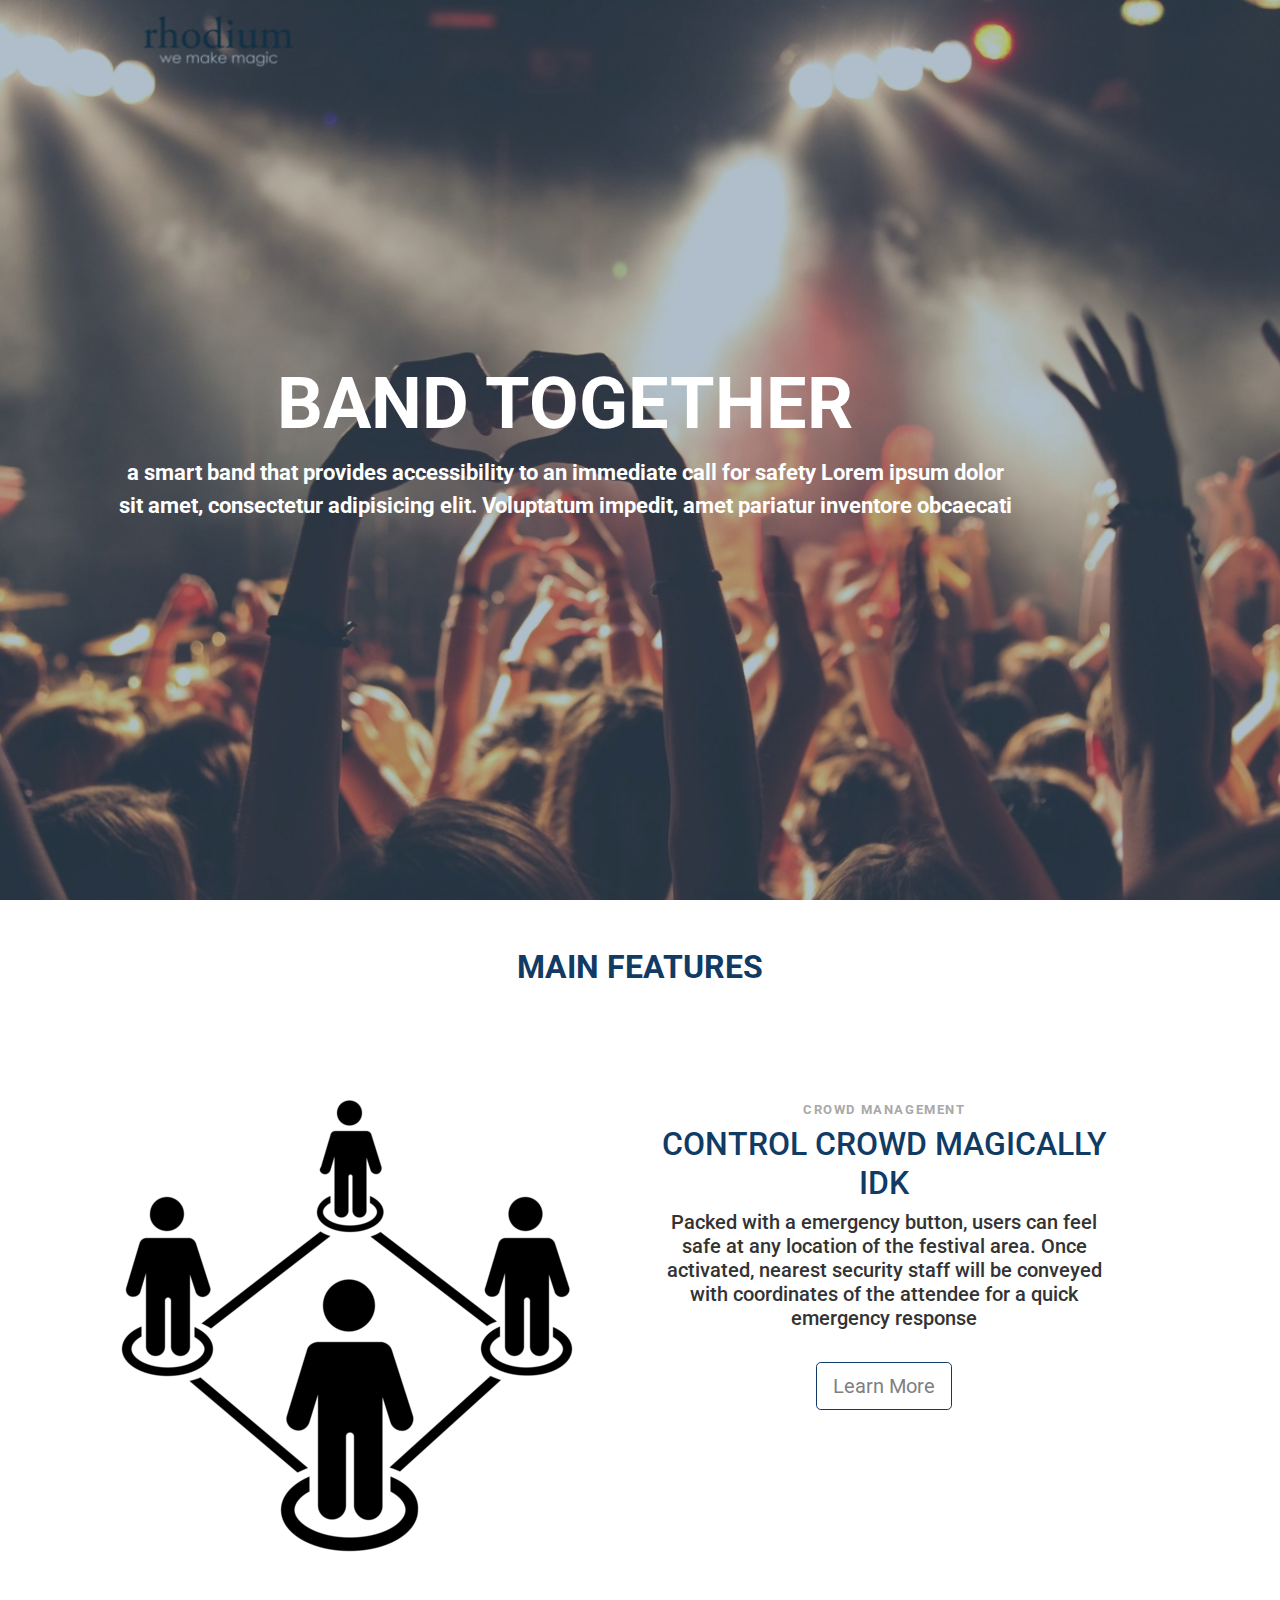
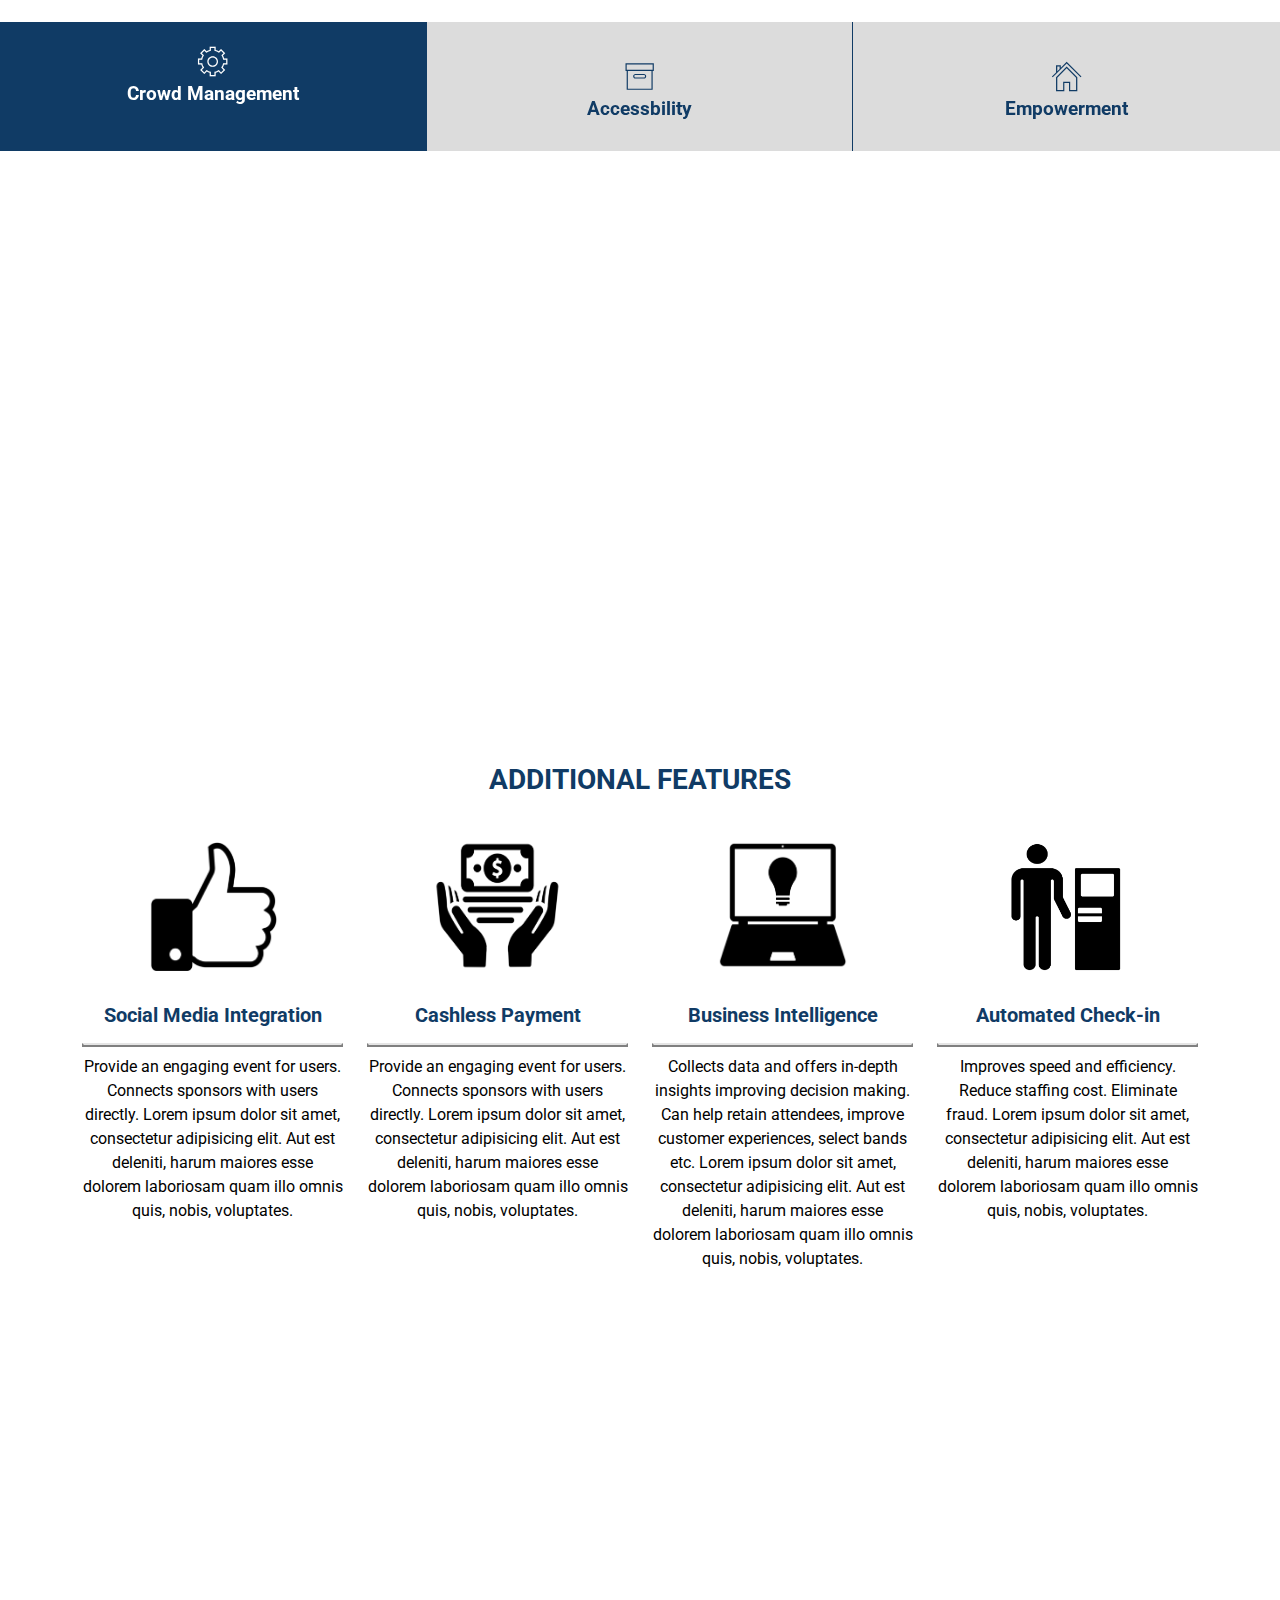
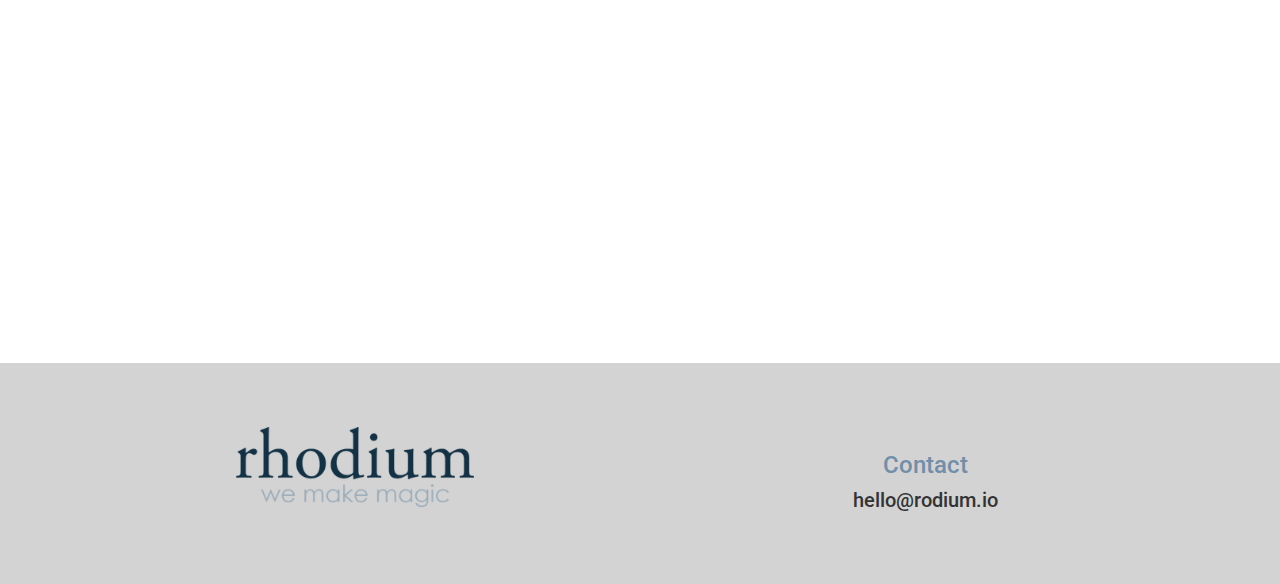
==== index.html @ 89f61827 "changed fonts" ====
<!DOCTYPE html>
<html>
<head>
	<title>Mate Band</title>
	<meta charset="utf">
    <meta name="viewport" content="width=device-width, initial-scale=1">  <!-- width of screen and initial scale is just regular zoom-->
    <link rel="stylesheet" href="https://maxcdn.bootstrapcdn.com/bootstrap/4.0.0-alpha/css/bootstrap.min.css">
     <script   src="https://code.jquery.com/jquery-2.2.4.js"   integrity="sha256-iT6Q9iMJYuQiMWNd9lDyBUStIq/8PuOW33aOqmvFpqI="   crossorigin="anonymous"></script>
        <script src="https://ajax.googleapis.com/ajax/libs/jquery/2.1.1/jquery.min.js"></script> <!-- for JQuery -->
    <script src="js/wow.min.js"></script>
    <script src="js/scroll.js"></script>
    <script src="js/skrollr.min.js"></script>
    <script src="js/modernizr.custom.js"></script>
    <script src="js/parallax.min.js"></script>
    

    <script>
        new WOW().init();
        new parallax().init():
    </script>
    <script>
        var s = skrollr.init();
    </script>

		
    <!-- custom css -->
    <link rel="stylesheet" href="css/animate.css">
    <link rel="stylesheet" href="css/styles.css">

    <link rel="stylesheet" type="text/css" href="css/tabs.css" />
    <link rel="stylesheet" type="text/css" href="css/tabstyles.css" />

</head>
<body>
    <nav class="navbar transparent navbar-light bg-faded">
        <!--<button class="navbar-toggler hidden-sm-up pull-right" type="button" data-toggle="collapse" data-target="#mateBar">
            &#9776;
        </button> -->
        <a class="navbar-brand" href="#"><img src="img/rhodium.png" alt="Mate Band" height="50"></a>
        <!--<div class="collapse navbar-collapse navbar-toggleable-xs" id="mateBar">
            <ul class="nav navbar-nav pull-right">
            <li class="nav-item active">
                <a class="nav-link" href="#">Home <span class="sr-only">(current)</span></a>
            </li>
            <li class="nav-item active">
                <a class="nav-link" href="#">Features</a>
            </li>
            <li class="nav-item active">
                <a class="nav-link" href="#">Pricing</a>
            </li>
            <li class="nav-item active">
                <a class="nav-link" href="#">About</a>
            </li>
            </ul>
        </div>-->
    </nav>




    <div id="stage" >
        <div class="container">
        <div id="stage-caption" class=" col-sm-12 wow social fadeInDown animated"  data-wow-delay="5s" >
            <h1 class="col-sm-12 display-3" style="color:white; ;">Band Together</h1>
            <p class="dis col-sm-12" style="font-weight: bold; color:white; ">a smart band that provides accessibility to an immediate call for safety Lorem ipsum dolor sit amet, consectetur adipisicing elit. Voluptatum impedit, amet pariatur inventore obcaecati</p>
        </div>
        </div>
    </div>
    <div id="over">


        <section id="feature-one" class="change feature-light">
            <div class="container">
                <br>
                <br>
                <h2 style="color:#103b65; font-weight:bold;"><center>MAIN FEATURES</center></h2>
                <div class="col-md-6 col-md-offset-3">
				    <!--<p> <center> Lorem ipsum dolor sit amet, consectetur adipisicing elit. Perferendis itaque voluptatibus porro saepe reprehenderit voluptates hic deserunt vitae tenetur enim facilis, quia! Natus at numquam, ullam ratione dolor et voluptatum!</center></p>-->
			    </div>
            </div>
                <div class="tabs tabs-style-fillup">

                    <div class="content-wrap">
						<section id="section-fillup-1">
                            <div class="feature-content">
                            <div class="col-md-6 hidden-sm-down social  slideInLeft animated" data-wow-duration="2s">
                                <img src="img/crowd.png" alt="lol"> 
                            </div>
                            <div class="col-md-5 col-md-offset-1 social animated fadeIn">
                                <h6>CROWD MANAGEMENT</h6>
                                <h2>CONTROL CROWD MAGICALLY IDK</h2>
                                <h5>Packed with a emergency button, users can  feel safe at any location of the festival area. Once activated, nearest security staff will be conveyed with coordinates of the attendee for a quick emergency response<h5>
                                    <br>
                                <a href="" role="button" class="btn my-button btn-secondary-outline btn-lg">Learn More</a>
                            </div>
                             </div>
                        </section>
						<section id="section-fillup-2">
                            <div class="feature-content">
                            <div class="col-md-6 feature-caption social fadeIn animated">
                                <h6>ACCESSBILITY</h6>
                                <h2 style="color:#103b65;">NEVER LOOSE A FRIEND</h2>
                                <h5>Easily locate security personnels and friends through the mobile application's interactive map  that is made compatible with the device Lorem wow nice ipsum Lorem ipsum dolor sit amet, consectetur adipisicing elit..</h5>
                                <br>
                                <a href="" role="button" class="btn my-button btn-secondary-outline btn-lg">Learn More</a>
                            </div>
                            <div class="col-md-6 text-sm-center hidden-sm-down social slideInRight animated" data-wow-duration="2s">
                                <img src="img/locator.png" alt="">
                            </div>
                            </div>
                        </section>
						<section id="section-fillup-3">
                            <div class="feature-content">
                            <div class="col-md-6 hidden-sm-down social slideInLeft animated" data-wow-duration="2s">
                                <img src="img/empower.png" alt="lol"> 
                            </div>
                            <div class="col-md-5 col-md-offset-1 social fadeIn animated">
                                <h6>EMPOWERMENT</h6>
                                <h2>SAFE AT ANY MINUTE IDK</h2>
                                <h5>Packed with a emergency button, users can  feel safe at any location of the festival area. Once activated, nearest security staff will be conveyed with coordinates of the attendee for a quick emergency response<h5>
                                    <br>
                                <a href="" role="button" class="btn my-button btn-secondary-outline btn-lg">Learn More</a>
                            </div>
                             </div>
                        </section>
					</div><!-- /content -->
					<!-- WHERE TO PUT TABS -->
                    <nav>
						<ul>
							<li><a href="#section-fillup-1" STYLE="text-decoration: none" class="icon icon-config"><span>Crowd Management</span></a></li>
							<li><a href="#section-fillup-2" STYLE="text-decoration: none" class="icon icon-box"><span>Accessbility</span></a></li>
							<li><a href="#section-fillup-3" STYLE="text-decoration: none" class="icon icon-home"><span>Empowerment</span></a></li>
						<!--	<li><a href="#section-fillup-4" class="icon icon-coffee"><span>Work</span></a></li>
							<li><a href="#section-fillup-5" class="icon icon-config"><span>Settings</span></a></li>-->
						</ul>
					</nav>
				</div><!-- /tabs -->
        </section>
       

       <div class="parallax-container" iosFix="true"; androidFix="true"; data-parallax="scroll" data-bleed="10" data-image-src="img/para.jpg" data-natural-width="1400" data-natural-height="900"></div>


        <div class="album text-muted">
        <div class="container">
            <h3 style="color:#103b65; font-weight:bold;"><center>ADDITIONAL FEATURES</center> </h3>
            <br>
            <div class="row">
                <div class="card col-md-3 ">
                    <div class="hidden-sm-down"><center><img src="img/socialmedia.png" alt="Card image cap"></center></div>
                    <center><h5 style="color:#103b65; font-weight:bold;">Social Media Integration</h5></center>
                    <hr class="hidden-md-up">
                    <p class="card-text"> Provide an engaging event for users. Connects sponsors with users directly. Lorem ipsum dolor sit amet, consectetur adipisicing elit. Aut est deleniti, harum maiores esse dolorem laboriosam quam illo omnis quis, nobis, voluptates. </p>
                </div>
                <div class="card col-md-3 ">
                    <div class="hidden-sm-down"><center><img src="img/cash.png" alt="Card image cap"></center></div>
                    <center><h5 style="color:#103b65; font-weight:bold;">Cashless Payment</h5></center>
                    <hr class="hidden-md-up">
                    <p class="card-text"> Provide an engaging event for users. Connects sponsors with users directly. Lorem ipsum dolor sit amet, consectetur adipisicing elit. Aut est deleniti, harum maiores esse dolorem laboriosam quam illo omnis quis, nobis, voluptates. </p>
                </div>
                <div class="card col-md-3 ">
                    <div class="hidden-sm-down"><center><img src="img/smart.png" alt="Card image cap"></center></div>
                    <center><h5 style="color:#103b65; font-weight:bold;">Business Intelligence</h5></center>
                    <hr class="hidden-md-up">
                    <p class="card-text"> Collects data and offers in-depth insights improving decision making. Can help retain attendees, improve customer experiences, select bands etc. Lorem ipsum dolor sit amet, consectetur adipisicing elit. Aut est deleniti, harum maiores esse dolorem laboriosam quam illo omnis quis, nobis, voluptates. </p>
                </div>
                <div class="card col-md-3 ">
                    <div class="hidden-sm-down"><center><img src="img/entry.png" alt="Card image cap"></center></div>
                    <center><h5 style="color:#103b65; font-weight:bold;">Automated Check-in</h5></center>
                    <hr class="hidden-md-up">
                    <p class="card-text"> Improves speed and efficiency. Reduce staffing cost. Eliminate fraud. Lorem ipsum dolor sit amet, consectetur adipisicing elit. Aut est deleniti, harum maiores esse dolorem laboriosam quam illo omnis quis, nobis, voluptates. </p>
                </div>
            </div>
        </div>
        </div>
<div class="parallax-section" iosFix=true; androidFix=true; data-parallax="scroll" data-position="top" data-image-src="img/girls.jpg" data-natural-width="1400" data-natural-height="900"></div>
    

    <footer id="main-footer">
        <div class="container">
            <div class="row">
                <div class="col-sm-6">
                    <center><img src="img/rhodium.png" height="80" alt=""></center>
                </div>
                <div class="col-sm-6">
                    <br>
                    <center><h4>Contact</h4>
                    <h5>hello@rodium.io</h5></center>
                </div>
            </div>
        </div>
    </footer>

 </div>
    <script src="js/cbpFWTabs.js"></script>
		<script>
			(function() {

				[].slice.call( document.querySelectorAll( '.tabs' ) ).forEach( function( el ) {
					new CBPFWTabs( el );
				});

			})();
	</script>



    <script src='bootstrap4/bower_components/bootstrap/dist/js/bootstrap.min.js'></script>
</body>
</html>
---- css/styles.css ----
@import url(https://fonts.googleapis.com/css?family=Roboto:300|Work+Sans);

html,
body{
    height: 100%;
    font-family:'Roboto', sans-serif;

}

body{
    -webkit-font-smoothing: antialiased;
    text-rendering: optimizeLegibility;
    color: #6c6f73;
}



h1,h2,h3,h4,h5{
    color: #333;
}

h6{
    text-transform: uppercase;
    font-weight: bold;
    font-size: 0.8rem;
    letter-spacing: 0.1rem;
}

.navbar{
    background:transparent;
    border: none !important;
    padding-top: 0.7rem;
    padding-left: 9rem;
    padding-right:9rem;
    padding-bottom: 0.3rem;
    position: fixed;
    width: 100%;
    z-index: 8;
}

@media screen and (max-width: 480px) {
   .navbar{
    padding-top: 0.2rem;
    padding-left: 9rem;
    padding-right:9rem;
    padding-bottom: 0.1rem;
       position: inherit;
   }
}


.navbar ul li {
	display: inline-block;
	text-align: center;

	margin-left: 10px;
	margin-right: 10px;
    font-size: 120%;
}


.navbar-collapse h4 {
  color: #818a91;
}

.navbar-collapse .text-muted {
  color: #818a91;
}

@media screen and (max-device-width:1080px), screen and (max-width:1080px) {
	.navbar  {
		padding-left: 2.5rem;
        padding-right: 2.5rem;
	}
}


.navbar-nav>li>a:hover{
    color:#1a1a1a;
} 
.collapse.in{
    
    background-color:#f0f0f0 !important;
}
.navbar-inverse .navbar-nav>.active>a, .navbar-inverse .navbar-nav>.active>a:hover, .navbar-inverse .navbar-nav>.active>a:focus
.spacer{
   background-color:#140f0f;   
}

img{
    max-width: 100%;
}

.blockquote {
    font-size: 1.6rem;
    color: #140f0f;
    border: none;
    padding: 0;
}

.blockquote-footer{
    margin: 1rem 0 0;
}

#stage{
    background: url('../img/backb.jpg') bottom no-repeat;
    background-size: cover;
    height: 100%;
    width: 100%;
    display: flex;
    position: relative;
    align-items: center;
    z-index: -2;
}

@media screen and (max-width: 480px) {
    #stage-caption h1{font-size: 30px; font-weight: 900;}
    #stage-caption p{font-size: 20px;}
}


#stage-caption{
    font-size: 1.4rem;
    font-weight: 200;
    max-width: 60rem;
    text-align: center;
}

#stage-caption h1{
    color: #140f0f;
    font-weight: bold;
    text-transform: uppercase;
}


#over{
    width: 100%;
    position: relative;
    height: 1100px;
    z-index: 1;
    
}

.feature-content{
    padding-bottom: 8rem;
    padding-top: 2rem;
    overflow: hidden;
    min-height: 600px;
    max-height:600px;
}

@media screen and (max-width: 760px) {
    .feature-content{min-height: 420px; max-height: 420px}
}


.my-button { color: grey; border-color: #103b65; background-color: white;}
.my-button:hover {color: white; border-color: white; background-color: #103b65; }



.feature-content h2{
    color:#103b65;
}

#feature-one{
    background-color: white;
    color: darkgrey;
}




@media screen and (min-width:991px){
    .feature-content{
        display: flex;
        align-items: center;
    }
}


.parallax-container {
  height: 500px;
  width: 100%;
  z-index: -5;
  background-color: transparent;
}

.parallax-section {
  height: 600px;
  width: 100%;
}

@media screen and (max-width: 480px) {
    .parallax-container{height: 300px}
    .parallax-section{height: 300px}
}



.album {

  padding-top: 7rem;
  padding-bottom: 3rem;
  background-color: WHITE;
}

.card {
  /*float: left;*/
  /*width: 25%;*/
  padding: .75rem;
  margin-bottom: 2rem;
  border: 0;
}

.card > .hidden-sm-down > center > img {
  padding-bottom: 2rem;
  max-width: 50%;
  
}
.card >center> h5{
    font-weight: bold;
}

.card-text {
  color: black;
  text-align: center;
}

#feature-five img{
    margin-top: 2rem;
}

#main-footer{
    background: lightgrey;
    color: white;
    padding: 4rem 0;
    font-size: 1rem;
}

#main-footer h4{
    color: #718FA9;

}
#main-footer a{
    color: #6c5f73;
}

hr { 
    display: block;
    margin-top: 0.5em;
    margin-bottom: 0.5em;
    margin-left: 10rem;
    margin-right: 10rem;
    border-style: solid;
    border-width: 2px;
}
---- css/tabs.css ----
/* Default tab style */

@font-face {
	font-weight: normal;
	font-style: normal;
	font-family: 'stroke7pixeden';
	src:url('../fonts/stroke7pixeden/stroke7pixeden.eot?u58ytb');
	src:url('../fonts/stroke7pixeden/stroke7pixeden.eot?#iefixu58ytb') format('embedded-opentype'),
		url('../fonts/stroke7pixeden/stroke7pixeden.woff?u58ytb') format('woff'),
		url('../fonts/stroke7pixeden/stroke7pixeden.ttf?u58ytb') format('truetype'),
		url('../fonts/stroke7pixeden/stroke7pixeden.svg?u58ytb#stroke7pixeden') format('svg');
}

.tabs {
	position: relative;
	overflow: hidden;
	margin: 0 auto;
	width: 100%;
	font-weight: 300;
	font-size: 1.7rem;
}

/* Nav */
.tabs nav {
	text-align: center;
}

.tabs nav ul {
	position: relative;
	display: -ms-flexbox;
	display: -webkit-flex;
	display: -moz-flex;
	display: -ms-flex;
	display: flex;
	margin: 0 auto;
	padding: 0;
	max-width: 3000px;
	list-style: none;
	-ms-box-orient: horizontal;
	-ms-box-pack: center;
	-webkit-flex-flow: row wrap;
	-moz-flex-flow: row wrap;
	-ms-flex-flow: row wrap;
	flex-flow: row wrap;
	-webkit-justify-content: center;
	-moz-justify-content: center;
	-ms-justify-content: center;
	justify-content: center;
}

.tabs nav ul li {
	position: relative;
	z-index: 1;
	display: block;
	margin: 0;
	text-align: center;
	-webkit-flex: 1;
	-moz-flex: 1;
	-ms-flex: 1;
	flex: 1;
}

.tabs nav a {
	position: relative;
	display: block;
	overflow: hidden;
	text-overflow: ellipsis;
	white-space: nowrap;
	line-height: 2.5;
}

.tabs nav a span {
	vertical-align: middle;
	font-size: 0.75em;
}

.tabs nav li.tab-current a {
	color: #74777b;
}

.tabs nav a:focus {
	outline: none;
}

/* Icons */
.icon::before {
	z-index: 10;
	display: inline-block;
	margin: 0 0.4em 0 0;
	vertical-align: middle;
	text-transform: none;
	font-weight: normal;
	font-variant: normal;
	font-size: 1.3em;
	font-family: 'stroke7pixeden';
	line-height: 1;
	speak: none;
	-webkit-backface-visibility: hidden;
	-webkit-font-smoothing: antialiased;
	-moz-osx-font-smoothing: grayscale;
}
.icon-upload::before {
	content: "\e68a";
}
.icon-tools::before {
	content: "\e60a";
}
.icon-plane::before {
	content: "\e625";
}
.icon-joy::before {
	content: "\e6a4";
}
.icon-plug::before {
	content: "\e69a";
}
.icon-home::before {
	content: "\e648";
}
.icon-gift::before {
	content: "\e652";
}
.icon-display::before {
	content: "\e65e";
}
.icon-date::before {
	content: "\e660";
}
.icon-config::before {
	content: "\e666";
}
.icon-coffee::before {
	content: "\e669";
}
.icon-camera::before {
	content: "\e66f";
}
.icon-box::before {
	content: "\e674";
}


/* Content */
.content-wrap {
	position: relative;
}

.content-wrap section img{
	margin-bottom: -8rem;
	margin-left: auto;
	margin-right: auto;
}

.content-wrap section {
	display: none;
	margin: 0 auto;
	padding: .5em;
	max-width: 1200px;
	text-align: center;
}

.content-wrap section.content-current {
	display: block;
}

.content-wrap section p {
	margin: 0;
	padding: 0.75em 0;
	color: rgba(40,44,42,0.05);
	font-weight: 900;
	font-size: 4em;
	line-height: 1;
}

/* Fallback */
.no-js .content-wrap section {
	display: block;
	padding-bottom: 2em;
	border-bottom: 1px solid rgba(255,255,255,0.6);
}

.no-flexbox nav ul {
	display: block;
}

.no-flexbox nav ul li {
	min-width: 15%;
	display: inline-block;
}

@media screen and (max-width: 58em) {
	.tabs nav a.icon span {
		display: none;
	}
	.tabs nav a:before {
		margin-right: 0;
	}
}
---- css/tabstyles.css ----
/* Individual tab styles */

/*****************************/
/* Bar */
/*****************************/

.tabs-style-bar nav {
	background: rgba(40,44,42,0.05);
}

.tabs-style-bar nav ul {
	border: 4px solid transparent;
}

.tabs-style-bar nav ul li a {
	margin: 0 2px;
	background-color: #f7f7f7;
	color: #74777b;
	transition: background-color 0.2s, color 0.2s;
}

.tabs-style-bar nav ul li a:hover,
.tabs-style-bar nav ul li a:focus {
	color: #103b65;
}

.tabs-style-bar nav ul li a span {
	text-transform: uppercase;
	letter-spacing: 1px;
	font-weight: 500;
	font-size: 0.6em;
}

.tabs-style-bar nav ul li.tab-current a {
	background: #103b65;
	color: #fff;
}

/*****************************/
/* Icon box */
/*****************************/

.tabs-style-iconbox nav {
	background: rgba(255,255,255,0.4);
}

.tabs-style-iconbox nav ul li a {
	overflow: visible;
	padding: 2em 0;
	line-height: 1;
	-webkit-transition: color 0.2s;
	transition: color 0.2s;
}

.tabs-style-iconbox nav ul li a span {
	font-weight: 700;
	font-size: 0.7em;	
}

.tabs-style-iconbox nav ul li.tab-current {
	z-index: 100;
}

.tabs-style-iconbox nav ul li.tab-current a {
	background: #fff;
	box-shadow: -1px 0 0 #fff;
}

.tabs-style-iconbox nav ul li.tab-current a::after {
	position: absolute;
	top: 100%;
	left: 50%;
	margin-left: -10px;
	width: 0;
	height: 0;
	border: solid transparent;
	border-width: 10px;
	border-top-color: #fff;
	content: '';
	pointer-events: none;
}

.tabs-style-iconbox nav ul li:first-child::before,
.tabs-style-iconbox nav ul li::after {
	position: absolute;
	top: 20%;
	right: 0;
	z-index: -1;
	width: 1px;
	height: 60%;
	background: rgba(0,0,0,0.07);
	content: '';
}

.tabs-style-iconbox nav ul li:first-child::before {
	right: auto;
	left: 0;
}

.tabs-style-iconbox .icon::before {
	display: block;
	margin: 0 0 0.25em 0;
}

/*****************************/
/* Underline */
/*****************************/

.tabs-style-underline nav {
	background: #fff;
}

.tabs-style-underline nav a {
	padding: 0.25em 0 0.5em;
	border-left: 1px solid #e7ecea;
	-webkit-transition: color 0.2s;
	transition: color 0.2s;
}

.tabs-style-underline nav li:last-child a {
	border-right: 1px solid #e7ecea;
}

.tabs-style-underline nav li a::after {
	position: absolute;
	bottom: 0;
	left: 0;
	width: 100%;
	height: 6px;
	background: #103b65;
	content: '';
	-webkit-transition: -webkit-transform 0.3s;
	transition: transform 0.3s;
	-webkit-transform: translate3d(0,150%,0);
	transform: translate3d(0,150%,0);
}

.tabs-style-underline nav li.tab-current a::after {
	-webkit-transform: translate3d(0,0,0);
	transform: translate3d(0,0,0);
}

.tabs-style-underline nav a span {
	font-weight: 700;
}

/*****************************/
/* Triangle and line */
/*****************************/

.tabs-style-linetriangle nav a {
	overflow: visible;
	border-bottom: 1px solid rgba(0,0,0,0.2);
	-webkit-transition: color 0.2s;
	transition: color 0.2s;
}

.tabs-style-linetriangle nav a span {
	display: block;
	overflow: hidden;
	text-overflow: ellipsis;
	white-space: nowrap;
	font-size: 1em;
}

.tabs-style-linetriangle nav li.tab-current a:after, 
.tabs-style-linetriangle nav li.tab-current a:before {
	position: absolute;
	top: 100%;
	left: 50%;
	width: 0;
	height: 0;
	border: solid transparent;
	content: '';
	pointer-events: none;
}

.tabs-style-linetriangle nav li.tab-current a:after {
	margin-left: -10px;
	border-width: 10px;
	border-top-color: #e7ecea;
}

.tabs-style-linetriangle nav li.tab-current a:before {
	margin-left: -11px;
	border-width: 11px;
	border-top-color: rgba(0,0,0,0.2);
}

@media screen and (max-width: 58em) {
	.tabs-style-linetriangle nav {
		font-size: 0.6em;
	}
}

/*****************************/
/* Top Line */
/*****************************/

.tabs-style-topline {
	max-width: 1200px;
}

.tabs-style-topline nav li {
	border: 1px solid rgba(40,44,42,0.1);
}

.tabs-style-topline nav li:not(:last-child) {
	border-right: none;
}

.tabs-style-topline nav li.tab-current {
	border-top-color: #103b65;
	border-bottom: none;
}

.tabs-style-topline nav a {
	padding: 0.65em 0 0.5em;
	background: rgba(40,44,42,0.05);
	color: #74777b;
	line-height: 1;
	-webkit-transition: color 0.2s;
	transition: color 0.2s;
}

.tabs-style-topline nav a:hover,
.tabs-style-topline nav a:focus {
	color: #103b65;
}

.tabs-style-topline nav li.tab-current a {
	background: none;
	box-shadow: inset 0 3px 0 #103b65;
	color: #103b65;
}

.tabs-style-topline .icon::before {
	display: block;
	margin: 0;
}

.tabs-style-topline nav a span {
	text-transform: uppercase;
	letter-spacing: 1px;
	font-weight: 700;
	font-size: 0.5em;
}

/*****************************/
/* Falling Icon, from http://vintageproductions.eu/grid/interactivity/ */ 
/*****************************/

.tabs-style-iconfall {
	overflow: visible;
}

.tabs-style-iconfall nav a {
	display: inline-block;
	overflow: visible;
	padding: 1em 0 2em;
	color: #74777b;
	line-height: 1;
	-webkit-transition: color 0.3s cubic-bezier(0.7,0,0.3,1); 
	transition: color 0.3s cubic-bezier(0.7,0,0.3,1);
}

.tabs-style-iconfall nav a:hover,
.tabs-style-iconfall nav a:focus,
.tabs-style-iconfall nav li.tab-current a {
	color: #103b65;
}

.tabs-style-iconfall nav a span {
	font-weight: 700;
}

.tabs-style-iconfall nav li::before {
	position: absolute;
	bottom: 1em;
	left: 50%;
	margin-left: -20px;
	width: 40px;
	height: 4px;
	background: #103b65;
	content: '';
	opacity: 0;
	-webkit-transition: -webkit-transform 0.2s ease-in;
	transition: transform 0.2s ease-in;
	-webkit-transform: scale3d(0,1,1);
	transform: scale3d(0,1,1);
}

.tabs-style-iconfall nav li.tab-current::before {
	opacity: 1;
	-webkit-transform: scale3d(1,1,1);
	transform: scale3d(1,1,1);
}

.tabs-style-iconfall .icon::before {
	display: block;
	margin: 0 0 0.35em;
	opacity: 0;
	-webkit-transition: -webkit-transform 0.2s, opacity 0.2s;
	transition: transform 0.2s, opacity 0.2s;
	-webkit-transform: translate3d(0,-100px,0);
	transform: translate3d(0,-100px,0);
	pointer-events: none;
}

.tabs-style-iconfall nav li.tab-current .icon::before {
	opacity: 1;
	-webkit-transform: translate3d(0,0,0);
	transform: translate3d(0,0,0);
}

@media screen and (max-width: 58em) {
	.tabs-style-iconfall nav li .icon::before {
		opacity: 1;
		-webkit-transform: translate3d(0,0,0);
		transform: translate3d(0,0,0);
	}
}

/*****************************/
/* Moving Line */
/*****************************/

.tabs-style-linemove nav {
	background: #fff;
}

.tabs-style-linemove nav li:last-child::before {
	position: absolute;
	bottom: 0;
	left: 0;
	width: 100%;
	height: 4px;
	background: #103b65;
	content: '';
	-webkit-transition: -webkit-transform 0.3s;
	transition: transform 0.3s;
}

/* Move the line */
.tabs-style-linemove nav li:first-child.tab-current ~ li:last-child::before {
	-webkit-transform: translate3d(-400%,0,0);
	transform: translate3d(-400%,0,0);
}

.tabs-style-linemove nav li:nth-child(2).tab-current ~ li:last-child::before {
	-webkit-transform: translate3d(-300%,0,0);
	transform: translate3d(-300%,0,0);
}

.tabs-style-linemove nav li:nth-child(3).tab-current ~ li:last-child::before {
	-webkit-transform: translate3d(-200%,0,0);
	transform: translate3d(-200%,0,0);
}

.tabs-style-linemove nav li:nth-child(4).tab-current ~ li:last-child::before {
	-webkit-transform: translate3d(-100%,0,0);
	transform: translate3d(-100%,0,0);
}

.tabs-style-linemove nav a {
	padding: 1em 0;
	color: #74777b;
	line-height: 1;
	-webkit-transition: color 0.3s, -webkit-transform 0.3s; 
	transition: color 0.3s, transform 0.3s;
}

.tabs-style-linemove nav li.tab-current a {
	color: #103b65;
	-webkit-transform: translate3d(0,8px,0);
	transform: translate3d(0,8px,0);
}

.tabs-style-linemove nav a span {
	font-weight: 700;
}

/*****************************/
/* Line */
/*****************************/

.tabs-style-line nav ul {
	padding: 0 2em;
	max-width: none;
	box-shadow: inset 0 -2px #d1d3d2;
}

.tabs-style-line nav a {
	padding: 0.7em 0.4em;
	box-shadow: inset 0 -2px #d1d3d2;
	color: #74777b;
	text-align: left;
	text-transform: uppercase;
	letter-spacing: 1px;
	font-weight: 700;
	font-size: 0.8em;
	line-height: 1;
	-webkit-transition: color 0.3s, box-shadow 0.3s;
	transition: color 0.3s, box-shadow 0.3s;
}

.tabs-style-line nav a:hover,
.tabs-style-line nav a:focus {
	box-shadow: inset 0 -2px #74777b;
}

.tabs-style-line nav li.tab-current a {
	box-shadow: inset 0 -2px #103b65;
	color: #103b65;
}

@media screen and (max-width: 58em) {
	.tabs-style-line nav ul {
		display: block;
		box-shadow: none;
	}
	.tabs-style-line nav ul li {
		display: block;
		-webkit-flex: none;
		flex: none;
	}
}

/*****************************/
/* Circle */
/*****************************/

.tabs-style-circle {
	overflow: visible;
}

.tabs-style-circle nav li::before {
	position: absolute;
	top: 50%;
	left: 50%;
	margin: -60px 0 0 -60px;
	width: 120px;
	height: 120px;
	border: 1px solid #103b65;
	border-radius: 50%;
	content: '';
	opacity: 0;
	-webkit-transition: -webkit-transform 0.2s, opacity 0.2s;
	transition: transform 0.2s, opacity 0.2s;
	-webkit-transition-timing-function: cubic-bezier(0.7,0,0.3,1);
	transition-timing-function: cubic-bezier(0.7,0,0.3,1);
}

@media screen and (max-width: 58em) {
	.tabs-style-circle nav li::before {
		margin: -40px 0 0 -40px;
		width: 80px;
		height: 80px;
	}
}

.tabs-style-circle nav li.tab-current::before {
	opacity: 1;
	-webkit-transform: scale3d(1,1,1);
	transform: scale3d(1,1,1);
}

.tabs-style-circle nav a {
	overflow: visible;
	color: #74777b;
	font-weight: 700;
	font-size: 0.9em;
	line-height: 1.1;
	-webkit-transition: color 0.3s cubic-bezier(0.7,0,0.3,1); 
	transition: color 0.3s cubic-bezier(0.7,0,0.3,1);
}

.tabs-style-circle nav a span {
	display: inline-block;
}

.tabs-style-circle nav a span,
.tabs-style-circle .icon::before {
	-webkit-transition: -webkit-transform 0.3s cubic-bezier(0.7,0,0.3,1);
	transition: transform 0.3s cubic-bezier(0.7,0,0.3,1);
}

.tabs-style-circle nav a:hover,
.tabs-style-circle nav a:focus {
	color: #4a4a4b;
}

.tabs-style-circle nav li.tab-current a {
	color: #103b65;
}

.tabs-style-circle nav li.tab-current a span {
	-webkit-transform: translate3d(0,4px,0);
	transform: translate3d(0,4px,0);
}

.tabs-style-circle .icon::before {
	display: block;
	margin: 0;
	pointer-events: none;
}

.tabs-style-circle nav li.tab-current .icon::before {
	-webkit-transform: translate3d(0,-4px,0);
	transform: translate3d(0,-4px,0);
}

/*****************************/
/* Shape */
/*****************************/

.tabs-style-shape {
	max-width: 1200px;
}

.tabs-style-shape nav ul li {
	margin: 0 3em;
}

.tabs-style-shape nav ul li:first-child {
	margin-left: 0;
}

.tabs-style-shape nav ul li.tab-current {
	z-index: 100;
}

.tabs-style-shape nav li a {
	overflow: visible;
	margin: 0 -3em 0 0;
	padding: 0;
	color: #fff;
	font-weight: 500;
}

.tabs-style-shape nav li:first-child a span {
	padding-left: 2em;
	border-radius: 30px 0 0 0;
}

.tabs-style-shape nav li:last-child a span {
	padding-right: 2em;
	border-radius: 0 30px 0 0;
}

.tabs-style-shape nav li a svg {
	position: absolute;
	left: 100%;
	margin: 0;
	width: 3em;
	height: 100%;
	fill: #bdc2c9;
}

.tabs-style-shape nav li a svg:nth-child(2),
.tabs-style-shape nav li:last-child a svg {
	right: 100%;
	left: auto;
	-webkit-transform: scale3d(-1,1,1);
	transform: scale3d(-1,1,1);
}

.tabs-style-shape nav li a span {
	display: block;
	overflow: hidden;
	padding: 0.65em 0;
	background-color: #bdc2c9;
	text-overflow: ellipsis;
	white-space: nowrap;
}

.tabs-style-shape nav li a:hover span {
	background-color: #103b65;
}

.tabs-style-shape nav li a:hover svg {
	fill: #103b65;
}

/* Make only shape clickable */
.tabs-style-shape nav li a svg {
	pointer-events: none;
}

.tabs-style-shape nav li a svg use {
	pointer-events: auto;
}

.tabs-style-shape nav li.tab-current a span,
.tabs-style-shape nav li.tab-current a svg {
	-webkit-transition: none;
	transition: none;
}

.tabs-style-shape nav li.tab-current a span {
	background: #fff;
}

.tabs-style-shape nav li.tab-current a svg {
	fill: #fff;
}

.tabs-style-shape .content-wrap {
	background: #fff;
}

@media screen and (max-width: 58em) {
	.tabs-style-shape nav ul {
		display: block;
		padding-top: 1.5em;
	}
	.tabs-style-shape nav ul li {
		display: block;
		margin: -1.25em 0 0;
		-webkit-flex: none;
		flex: none;
	}
	.tabs-style-shape nav ul li a {
		margin: 0;
	}
	.tabs-style-shape nav ul li svg {
		display: none;
	}
	.tabs-style-shape nav ul li a span {
		padding: 1.25em 0 2em !important;
		border-radius: 30px 30px 0 0 !important;
		box-shadow: 0 -1px 2px rgba(0,0,0,0.1);
		line-height: 1;
	}
	.tabs-style-shape nav ul li:last-child a span {
		padding: 1.25em 0 !important;
	}
	.tabs-style-shape nav ul li.tab-current {
		z-index: 1;
	}
}

/*****************************/
/* Line Box */
/*****************************/

.tabs-style-linebox nav ul li {
	margin: 0 0.5em;
	-webkit-flex: none;
	flex: none;
}

.tabs-style-linebox nav a {
	padding: 0 1.5em;
	color: #74777b;
	font-weight: 700;
	-webkit-transition: color 0.3s;
	transition: color 0.3s;
}

.tabs-style-linebox nav a:hover,
.tabs-style-linebox nav a:focus {
	color: #103b65;
}

.tabs-style-linebox nav li.tab-current a {
	color: #fff;
}

.tabs-style-linebox nav a::after {
	position: absolute;
	top: 0;
	left: 0;
	z-index: -1;
	width: 100%;
	height: 100%;
	background: #d2d8d6;
	content: '';
	-webkit-transition: background-color 0.3s, -webkit-transform 0.3s;
	transition: background-color 0.3s, transform 0.3s;
	-webkit-transition-timing-function: ease, cubic-bezier(0.7,0,0.3,1);
	transition-timing-function: ease, cubic-bezier(0.7,0,0.3,1);
	-webkit-transform: translate3d(0,100%,0) translate3d(0,-3px,0);
	transform: translate3d(0,100%,0) translate3d(0,-3px,0);
}

.tabs-style-linebox nav li.tab-current a::after {
	-webkit-transform: translate3d(0,0,0);
	transform: translate3d(0,0,0);
}

.tabs-style-linebox nav a:hover::after,
.tabs-style-linebox nav a:focus::after,
.tabs-style-linebox nav li.tab-current a::after {
	background: #103b65;
}

@media screen and (max-width: 58em) {
	.tabs-style-linebox nav ul {
		display: block;
		box-shadow: none;
	}
	.tabs-style-linebox nav ul li {
		display: block;
		-webkit-flex: none;
		flex: none;
	}
}

/*****************************/
/* Flip */
/*****************************/

.tabs-style-flip {
	max-width: 1200px;
}

.tabs-style-flip nav a {
	padding: 0.5em 0;
	color: #103b65;
	-webkit-transition: color 0.3s;
	transition: color 0.3s;
}

.tabs-style-flip nav a:hover,
.tabs-style-flip nav a:focus,
.tabs-style-flip nav li.tab-current a {
	color: #74777b;
}

.tabs-style-flip nav a span {
	text-transform: uppercase;
	letter-spacing: 1px;
	font-weight: 700;
	font-size: 0.625em;
}

.tabs-style-flip nav a::after {
	position: absolute;
	top: 0;
	left: 0;
	z-index: -1;
	width: 100%;
	height: 100%;
	background-color: #f0f0f0;
	content: '';
	-webkit-transition: -webkit-transform 0.3s, background-color 0.3s;
	transition: transform 0.3s, background-color 0.3s;
	-webkit-transform: perspective(900px) rotate3d(1,0,0,90deg);
	transform: perspective(900px) rotate3d(1,0,0,90deg);
	-webkit-transform-origin: 50% 100%;
	transform-origin: 50% 100%;
	-webkit-perspective-origin: 50% 100%;
	perspective-origin: 50% 100%;
}

.tabs-style-flip nav li.tab-current a::after {
	background-color: #fff;
	-webkit-transform: perspective(900px) rotate3d(1,0,0,0deg);
	transform: perspective(900px) rotate3d(1,0,0,0deg);
}

.tabs-style-flip .content-wrap {
	background: #fff;
}


/*****************************/
/* Fill up */
/*****************************/

.tabs-style-fillup nav ul li {
	background: #DCDCDC;
}

.tabs-style-fillup nav ul li a {
	padding: 1.2em 0;
	border-right: 1px solid #103b65;
	line-height: 1;
	-webkit-transition: color 0.3s;
	transition: color 0.3s;
	-webkit-backface-visibility: hidden;
	backface-visibility: hidden;
	color: #103b65
}

.tabs-style-fillup nav ul li:last-child a {
	border: none;
}

.tabs-style-fillup nav ul li a:hover,
.tabs-style-fillup nav ul li a:focus{
	color: grey;
}

.tabs-style-fillup nav ul li.tab-current {
	z-index: 100;
}

.tabs-style-fillup nav ul li.tab-current a {
	color: #fff;
}

.tabs-style-fillup nav ul li a::after {
	position: absolute;
	top: 0;
	left: 0;
	z-index: -1;
	width: 100%;
	height: 100%;
	height: calc(100% + 1px);
	border: 1px solid #103b65;
	background: #103b65;
	content: '';
	-webkit-transition: -webkit-transform 0.3s;
	transition: transform 0.3s;
	-webkit-transform: translate3d(0,100%,0);
	transform: translate3d(0,100%,0);
}

.tabs-style-fillup nav ul li.tab-current a::after {
	-webkit-transform: translate3d(0,0,0);
	transform: translate3d(0,0,0);
}

.tabs-style-fillup nav ul li a span,
.tabs-style-fillup .icon::before {
	-webkit-transition: -webkit-transform 0.5s;
	transition: transform 0.5s;
	-webkit-transform: translate3d(0,5px,0);
	transform: translate3d(0,5px,0);
}

a {
    color: inherit;
}


.tabs-style-fillup nav ul li a span {
	display: block;
	font-weight: 700;
	font-size: 0.7em;
	line-height: 1.5;
}

.tabs-style-fillup .icon::before {
	display: block;
	margin: 0;
}

.tabs-style-fillup nav ul li.tab-current a span,
.tabs-style-fillup li.tab-current .icon::before {
	-webkit-transform: translate3d(0,-10px,0);
	transform: translate3d(0,-10px,0);
}


/*****************************/
/* Trapezoid, based on http://lea.verou.me/2013/10/slanted-tabs-with-css-3d-transforms/ */
/*****************************/ 

.tabs-style-tzoid {
	max-width: 1200px;
}

.tabs-style-tzoid nav {
	padding: 0 1em;
}

.tabs-style-tzoid nav ul li {
	-webkit-backface-visibility: hidden;
	backface-visibility: hidden;
}

.tabs-style-tzoid nav ul li a {
	padding: 0 1.5em 0 0.3em;
	color: #0d9564;
	-webkit-transition: color 0.2s;
	transition: color 0.2s;
}

@media screen and (max-width: 54em) {
	.tabs-style-tzoid nav ul li a {
		padding: 0 0.5em 0 0.3em;
	}
}

.tabs-style-tzoid nav ul li a:hover,
.tabs-style-tzoid nav ul li a:focus {
	color: #fff;
}

.tabs-style-tzoid nav ul li.tab-current a,
.tabs-style-tzoid nav ul li.tab-current a:hover {
	color: #103b65;
}

.tabs-style-tzoid nav ul li a span {
	font-weight: 500;
	font-size: 0.75em;
}

.tabs-style-tzoid nav ul li a::after {
	position: absolute;
	top: 0;
	right: 0;
	bottom: 0;
	left: 0;
	z-index: -1;
	outline: 1px solid transparent;
	border-radius: 10px 10px 0 0;
	background: #103b65;
	box-shadow: inset 0 -3px 3px rgba(0,0,0,0.05);
	content: '';
	-webkit-transform: perspective(5px) rotateX(0.93deg) translateZ(-1px);
	transform: perspective(5px) rotateX(0.93deg) translateZ(-1px);
	-webkit-transform-origin: 0 0;
	transform-origin: 0 0;
	-webkit-backface-visibility: hidden;
	backface-visibility: hidden;
}

.tabs-style-tzoid nav ul li.tab-current a::after,
.tabs-style-tzoid .content-wrap {
	background: #fff;
	box-shadow: none;
}

/*****************************/
/* Circle fill */
/*****************************/

.tabs-style-circlefill {
	max-width: 700px;
	border: 1px solid #103b65;
}

.tabs-style-circlefill nav ul li {
	overflow: hidden;
	border-right: 1px solid #103b65;
}

.tabs-style-circlefill nav li a {
	padding: 1.5em 0;
	color: #fff;
	font-size: 1.25em;
}

.tabs-style-circlefill nav li:first-child {
	border-left: none;
}

.tabs-style-circlefill nav li:last-child {
	border: none;
}

.tabs-style-circlefill nav li::before {
	position: absolute;
	top: 50%;
	left: 50%;
	margin: -40px 0 0 -40px;
	width: 80px;
	height: 80px;
	border: 1px solid #103b65;
	border-radius: 50%;
	background: #103b65;
	content: '';
	-webkit-transition: -webkit-transform 0.3s;
	transition: transform 0.3s;
}

.tabs-style-circlefill nav li.tab-current::before {
	-webkit-transform: scale3d(2.5,2.5,1);
	transform: scale3d(2.5,2.5,1);
}

.tabs-style-circlefill nav a {
	-webkit-transition: color 0.3s; 
	transition: color 0.3s;
}

.tabs-style-circlefill nav a span {
	display: none;
}

.tabs-style-circlefill nav li.tab-current a {
	color: #fff;
}

.tabs-style-circlefill .icon::before {
	display: block;
	margin: 0;
	pointer-events: none;
}

.tabs-style-circlefill .content-wrap {
	border-top: 1px solid #103b65;
}
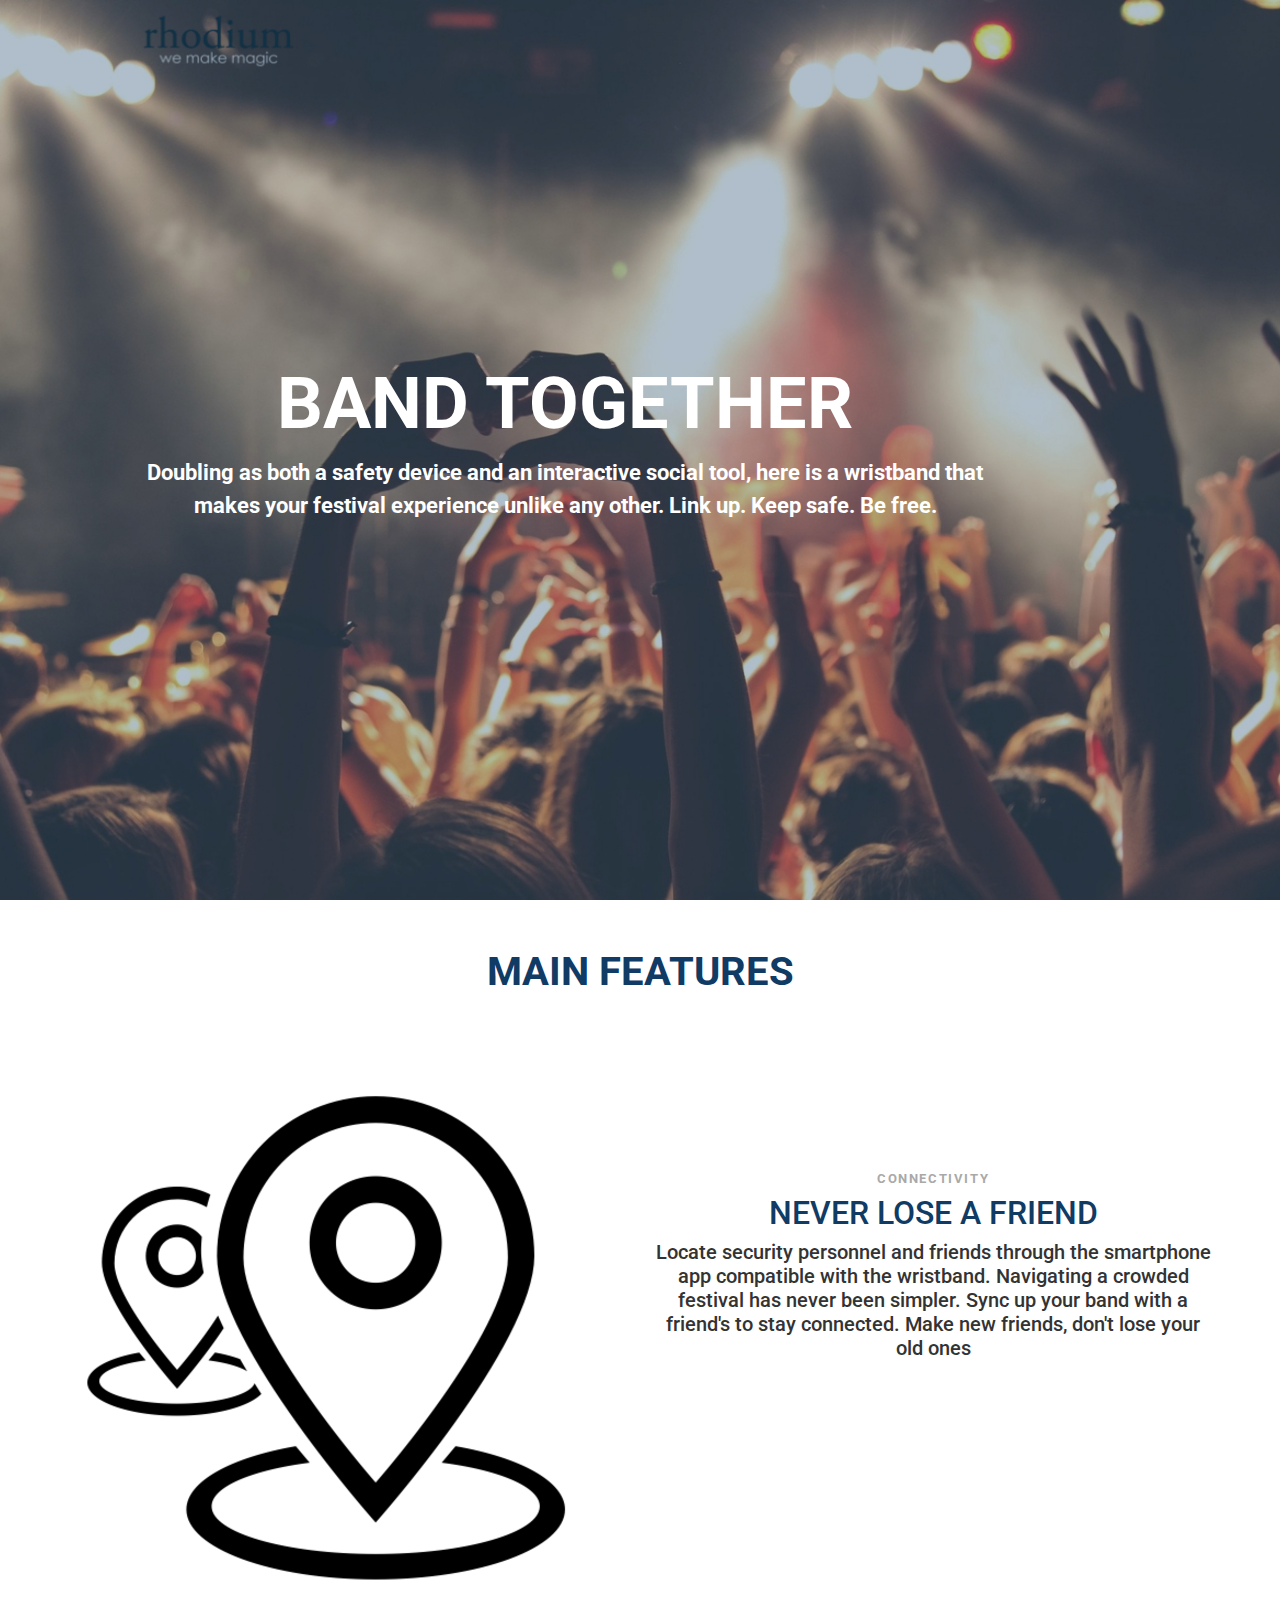
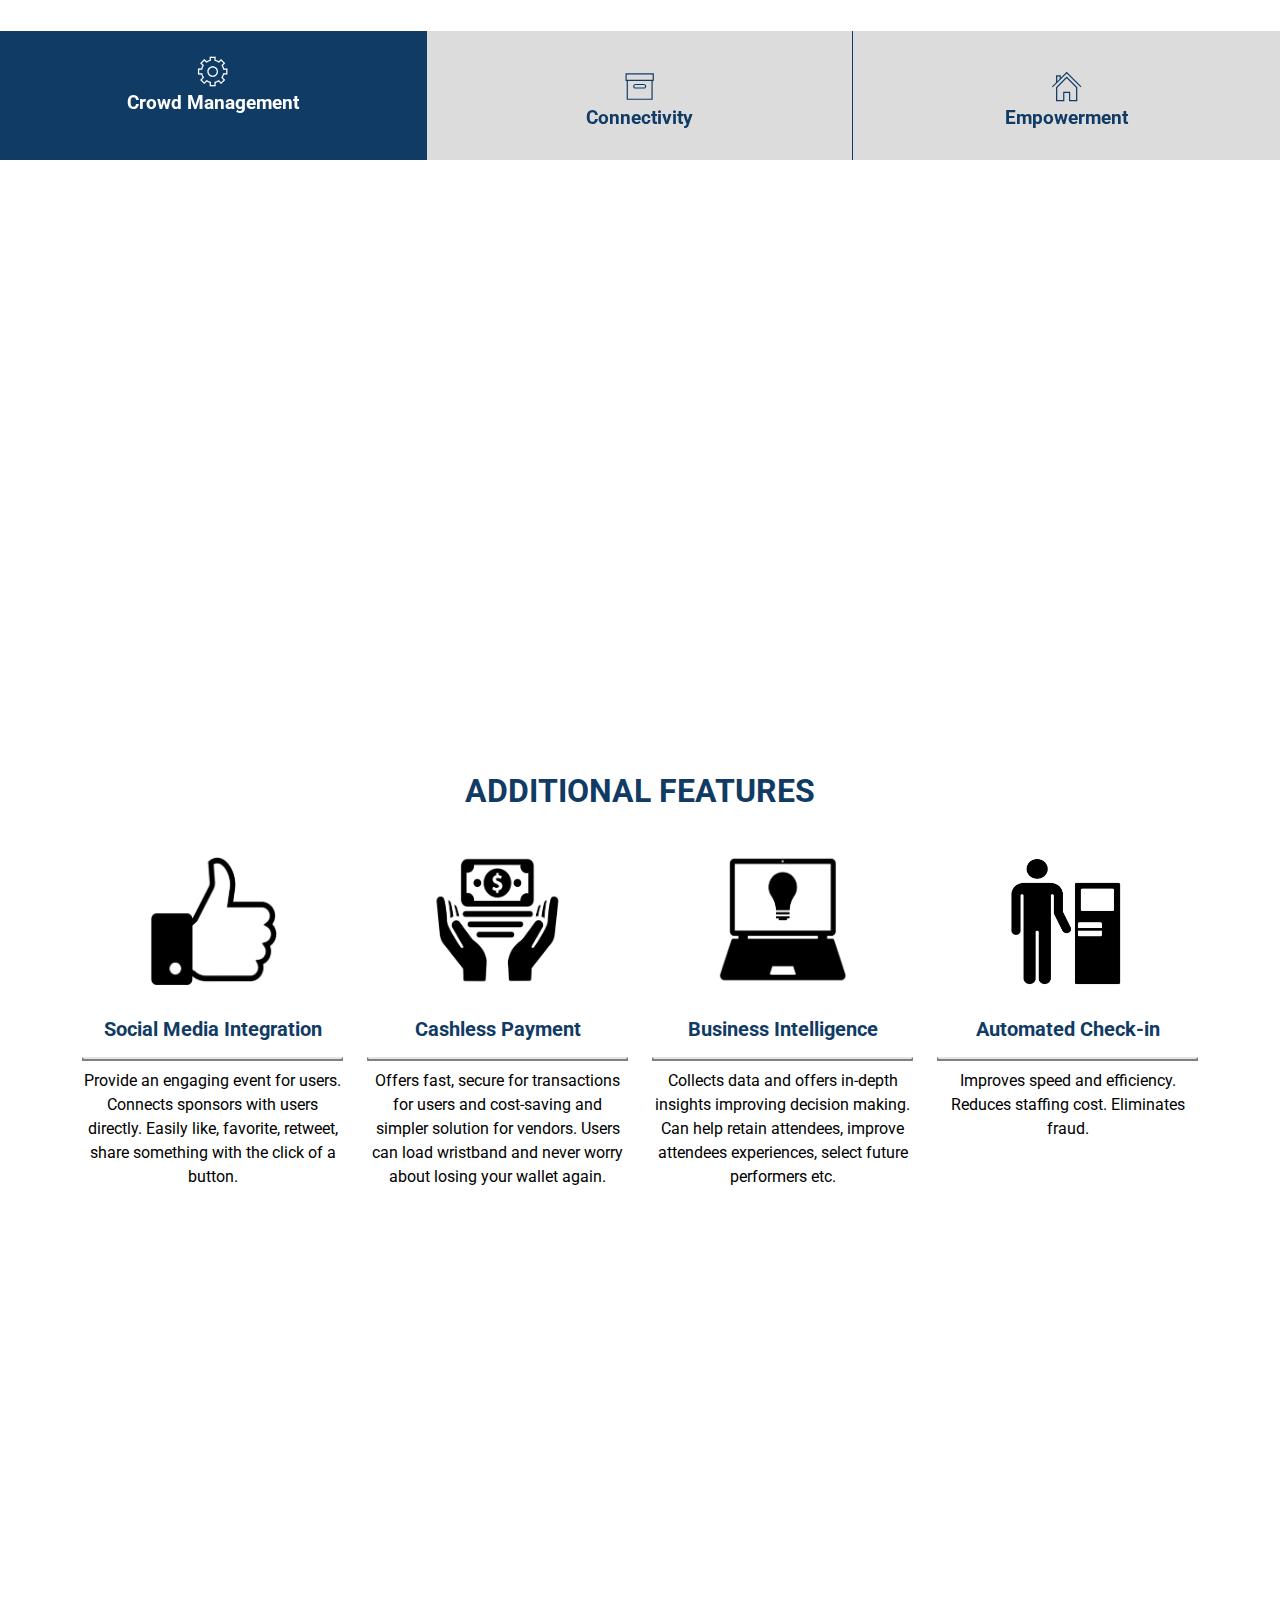
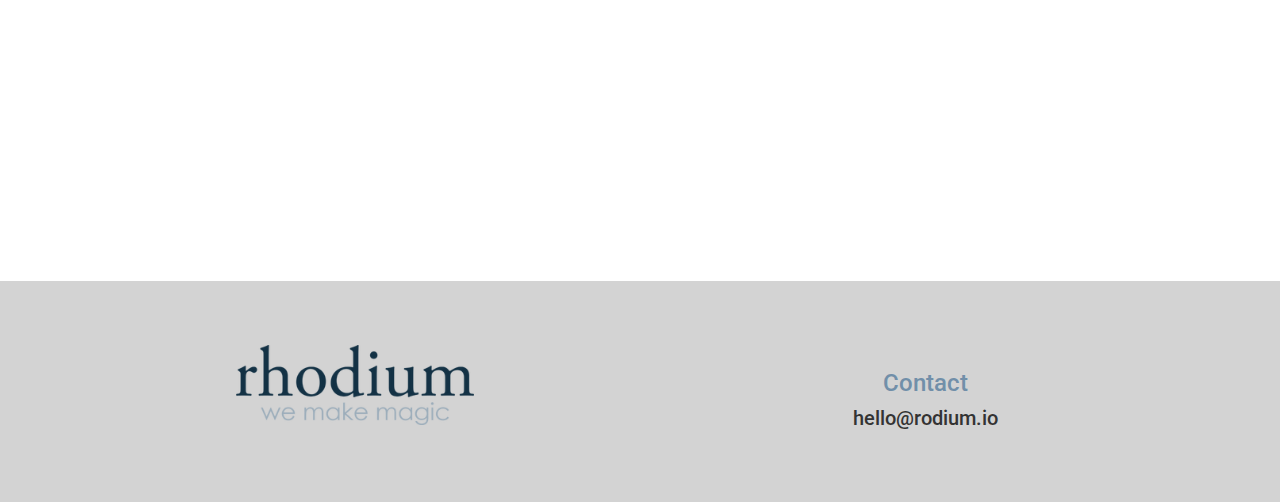
==== commit 1ea6872b: "changed pic and text" ====
--- a/index.html
+++ b/index.html
@@ -62,7 +62,7 @@
         <div class="container">
         <div id="stage-caption" class=" col-sm-12 wow social fadeInDown animated"  data-wow-delay="5s" >
             <h1 class="col-sm-12 display-3" style="color:white; ;">Band Together</h1>
-            <p class="dis col-sm-12" style="font-weight: bold; color:white; ">a smart band that provides accessibility to an immediate call for safety Lorem ipsum dolor sit amet, consectetur adipisicing elit. Voluptatum impedit, amet pariatur inventore obcaecati</p>
+            <p class="dis col-sm-12" style="font-weight: bold; color:white; ">Doubling as both a safety device and an interactive social tool, here is a wristband that makes your festival experience unlike any other. Link up. Keep safe. Be free.</p>
         </div>
         </div>
     </div>
@@ -73,7 +73,7 @@
             <div class="container">
                 <br>
                 <br>
-                <h2 style="color:#103b65; font-weight:bold;"><center>MAIN FEATURES</center></h2>
+                <h1 style="color:#103b65; font-weight:bold;"><center>MAIN FEATURES</center></h1>
                 <div class="col-md-6 col-md-offset-3">
 				    <!--<p> <center> Lorem ipsum dolor sit amet, consectetur adipisicing elit. Perferendis itaque voluptatibus porro saepe reprehenderit voluptates hic deserunt vitae tenetur enim facilis, quia! Natus at numquam, ullam ratione dolor et voluptatum!</center></p>-->
 			    </div>
@@ -84,28 +84,29 @@
 						<section id="section-fillup-1">
                             <div class="feature-content">
                             <div class="col-md-6 hidden-sm-down social  slideInLeft animated" data-wow-duration="2s">
-                                <img src="img/crowd.png" alt="lol"> 
-                            </div>
-                            <div class="col-md-5 col-md-offset-1 social animated fadeIn">
-                                <h6>CROWD MANAGEMENT</h6>
-                                <h2>CONTROL CROWD MAGICALLY IDK</h2>
-                                <h5>Packed with a emergency button, users can  feel safe at any location of the festival area. Once activated, nearest security staff will be conveyed with coordinates of the attendee for a quick emergency response<h5>
-                                    <br>
-                                <a href="" role="button" class="btn my-button btn-secondary-outline btn-lg">Learn More</a>
+                                <img src="img/locator.png" alt="lol"> 
+                            </div>
+                            <div class="col-md-6 social animated fadeIn">
+                                <h6>CONNECTIVITY</h6>
+                                <h2>NEVER LOSE A FRIEND</h2>
+                                <h5>Locate security personnel and friends through the smartphone app compatible with the wristband. Navigating a crowded festival has never been simpler.
+                                    Sync up your band with a friend's to stay connected. Make new friends, don't lose your old ones<h5>
+                                    
+                               <!-- <a href="" role="button" class="btn my-button btn-secondary-outline btn-lg">Learn More</a> -->
                             </div>
                              </div>
                         </section>
 						<section id="section-fillup-2">
                             <div class="feature-content">
                             <div class="col-md-6 feature-caption social fadeIn animated">
-                                <h6>ACCESSBILITY</h6>
-                                <h2 style="color:#103b65;">NEVER LOOSE A FRIEND</h2>
-                                <h5>Easily locate security personnels and friends through the mobile application's interactive map  that is made compatible with the device Lorem wow nice ipsum Lorem ipsum dolor sit amet, consectetur adipisicing elit..</h5>
-                                <br>
-                                <a href="" role="button" class="btn my-button btn-secondary-outline btn-lg">Learn More</a>
+                                <h6>CROWD MANAGEMENT</h6>
+                                <h2 style="color:#103b65;">KEEP IT SAFE</h2>
+                                <h5>Real-time crowd density mapping allows security personnel to monitor the crowds movement, control it with ease and quickly identify and prevent dangerous incidents. </h5>
+                                
+                                <!--<a href="" role="button" class="btn my-button btn-secondary-outline btn-lg">Learn More</a>-->
                             </div>
                             <div class="col-md-6 text-sm-center hidden-sm-down social slideInRight animated" data-wow-duration="2s">
-                                <img src="img/locator.png" alt="">
+                                <img src="img/crowd.png" alt="">
                             </div>
                             </div>
                         </section>
@@ -114,12 +115,12 @@
                             <div class="col-md-6 hidden-sm-down social slideInLeft animated" data-wow-duration="2s">
                                 <img src="img/empower.png" alt="lol"> 
                             </div>
-                            <div class="col-md-5 col-md-offset-1 social fadeIn animated">
+                            <div class="col-md-6 col-md-offset-1 social fadeIn animated">
                                 <h6>EMPOWERMENT</h6>
-                                <h2>SAFE AT ANY MINUTE IDK</h2>
-                                <h5>Packed with a emergency button, users can  feel safe at any location of the festival area. Once activated, nearest security staff will be conveyed with coordinates of the attendee for a quick emergency response<h5>
-                                    <br>
-                                <a href="" role="button" class="btn my-button btn-secondary-outline btn-lg">Learn More</a>
+                                <h2>STAY STRONG</h2>
+                                <h5>Let loose knowing that you're in good hands. Use the panic button if you're lost, need to reach security personnel or call for help. Using our localization, security personnel can swiftly find your location and provide aid. We've got your back. <h5>
+                                    
+                                <!--<a href="" role="button" class="btn my-button btn-secondary-outline btn-lg">Learn More</a> -->
                             </div>
                              </div>
                         </section>
@@ -128,7 +129,7 @@
                     <nav>
 						<ul>
 							<li><a href="#section-fillup-1" STYLE="text-decoration: none" class="icon icon-config"><span>Crowd Management</span></a></li>
-							<li><a href="#section-fillup-2" STYLE="text-decoration: none" class="icon icon-box"><span>Accessbility</span></a></li>
+							<li><a href="#section-fillup-2" STYLE="text-decoration: none" class="icon icon-box"><span>Connectivity</span></a></li>
 							<li><a href="#section-fillup-3" STYLE="text-decoration: none" class="icon icon-home"><span>Empowerment</span></a></li>
 						<!--	<li><a href="#section-fillup-4" class="icon icon-coffee"><span>Work</span></a></li>
 							<li><a href="#section-fillup-5" class="icon icon-config"><span>Settings</span></a></li>-->
@@ -143,37 +144,37 @@
 
         <div class="album text-muted">
         <div class="container">
-            <h3 style="color:#103b65; font-weight:bold;"><center>ADDITIONAL FEATURES</center> </h3>
+            <h2 style="color:#103b65; font-weight:bold;"><center>ADDITIONAL FEATURES</center> </h2>
             <br>
             <div class="row">
                 <div class="card col-md-3 ">
                     <div class="hidden-sm-down"><center><img src="img/socialmedia.png" alt="Card image cap"></center></div>
                     <center><h5 style="color:#103b65; font-weight:bold;">Social Media Integration</h5></center>
                     <hr class="hidden-md-up">
-                    <p class="card-text"> Provide an engaging event for users. Connects sponsors with users directly. Lorem ipsum dolor sit amet, consectetur adipisicing elit. Aut est deleniti, harum maiores esse dolorem laboriosam quam illo omnis quis, nobis, voluptates. </p>
+                    <p class="card-text"> Provide an engaging event for users. Connects sponsors with users directly. Easily like, favorite, retweet, share something with the click of a button. </p>
                 </div>
                 <div class="card col-md-3 ">
                     <div class="hidden-sm-down"><center><img src="img/cash.png" alt="Card image cap"></center></div>
                     <center><h5 style="color:#103b65; font-weight:bold;">Cashless Payment</h5></center>
                     <hr class="hidden-md-up">
-                    <p class="card-text"> Provide an engaging event for users. Connects sponsors with users directly. Lorem ipsum dolor sit amet, consectetur adipisicing elit. Aut est deleniti, harum maiores esse dolorem laboriosam quam illo omnis quis, nobis, voluptates. </p>
+                    <p class="card-text"> Offers fast, secure for transactions for users and cost-saving and simpler solution for vendors. Users can load wristband and never worry about losing your wallet again. </p>
                 </div>
                 <div class="card col-md-3 ">
                     <div class="hidden-sm-down"><center><img src="img/smart.png" alt="Card image cap"></center></div>
                     <center><h5 style="color:#103b65; font-weight:bold;">Business Intelligence</h5></center>
                     <hr class="hidden-md-up">
-                    <p class="card-text"> Collects data and offers in-depth insights improving decision making. Can help retain attendees, improve customer experiences, select bands etc. Lorem ipsum dolor sit amet, consectetur adipisicing elit. Aut est deleniti, harum maiores esse dolorem laboriosam quam illo omnis quis, nobis, voluptates. </p>
+                    <p class="card-text"> Collects data and offers in-depth insights improving decision making. Can help retain attendees, improve attendees experiences, select future performers etc. </p>
                 </div>
                 <div class="card col-md-3 ">
                     <div class="hidden-sm-down"><center><img src="img/entry.png" alt="Card image cap"></center></div>
                     <center><h5 style="color:#103b65; font-weight:bold;">Automated Check-in</h5></center>
                     <hr class="hidden-md-up">
-                    <p class="card-text"> Improves speed and efficiency. Reduce staffing cost. Eliminate fraud. Lorem ipsum dolor sit amet, consectetur adipisicing elit. Aut est deleniti, harum maiores esse dolorem laboriosam quam illo omnis quis, nobis, voluptates. </p>
+                    <p class="card-text"> Improves speed and efficiency. Reduces staffing cost. Eliminates fraud. </p>
                 </div>
             </div>
         </div>
         </div>
-<div class="parallax-section" iosFix=true; androidFix=true; data-parallax="scroll" data-position="top" data-image-src="img/girls.jpg" data-natural-width="1400" data-natural-height="900"></div>
+<div class="parallax-section" iosFix=true; androidFix=true; data-parallax="scroll"  data-image-src="img/dots.jpg" data-natural-width="1400" data-natural-height="900"></div>
     
 
     <footer id="main-footer">
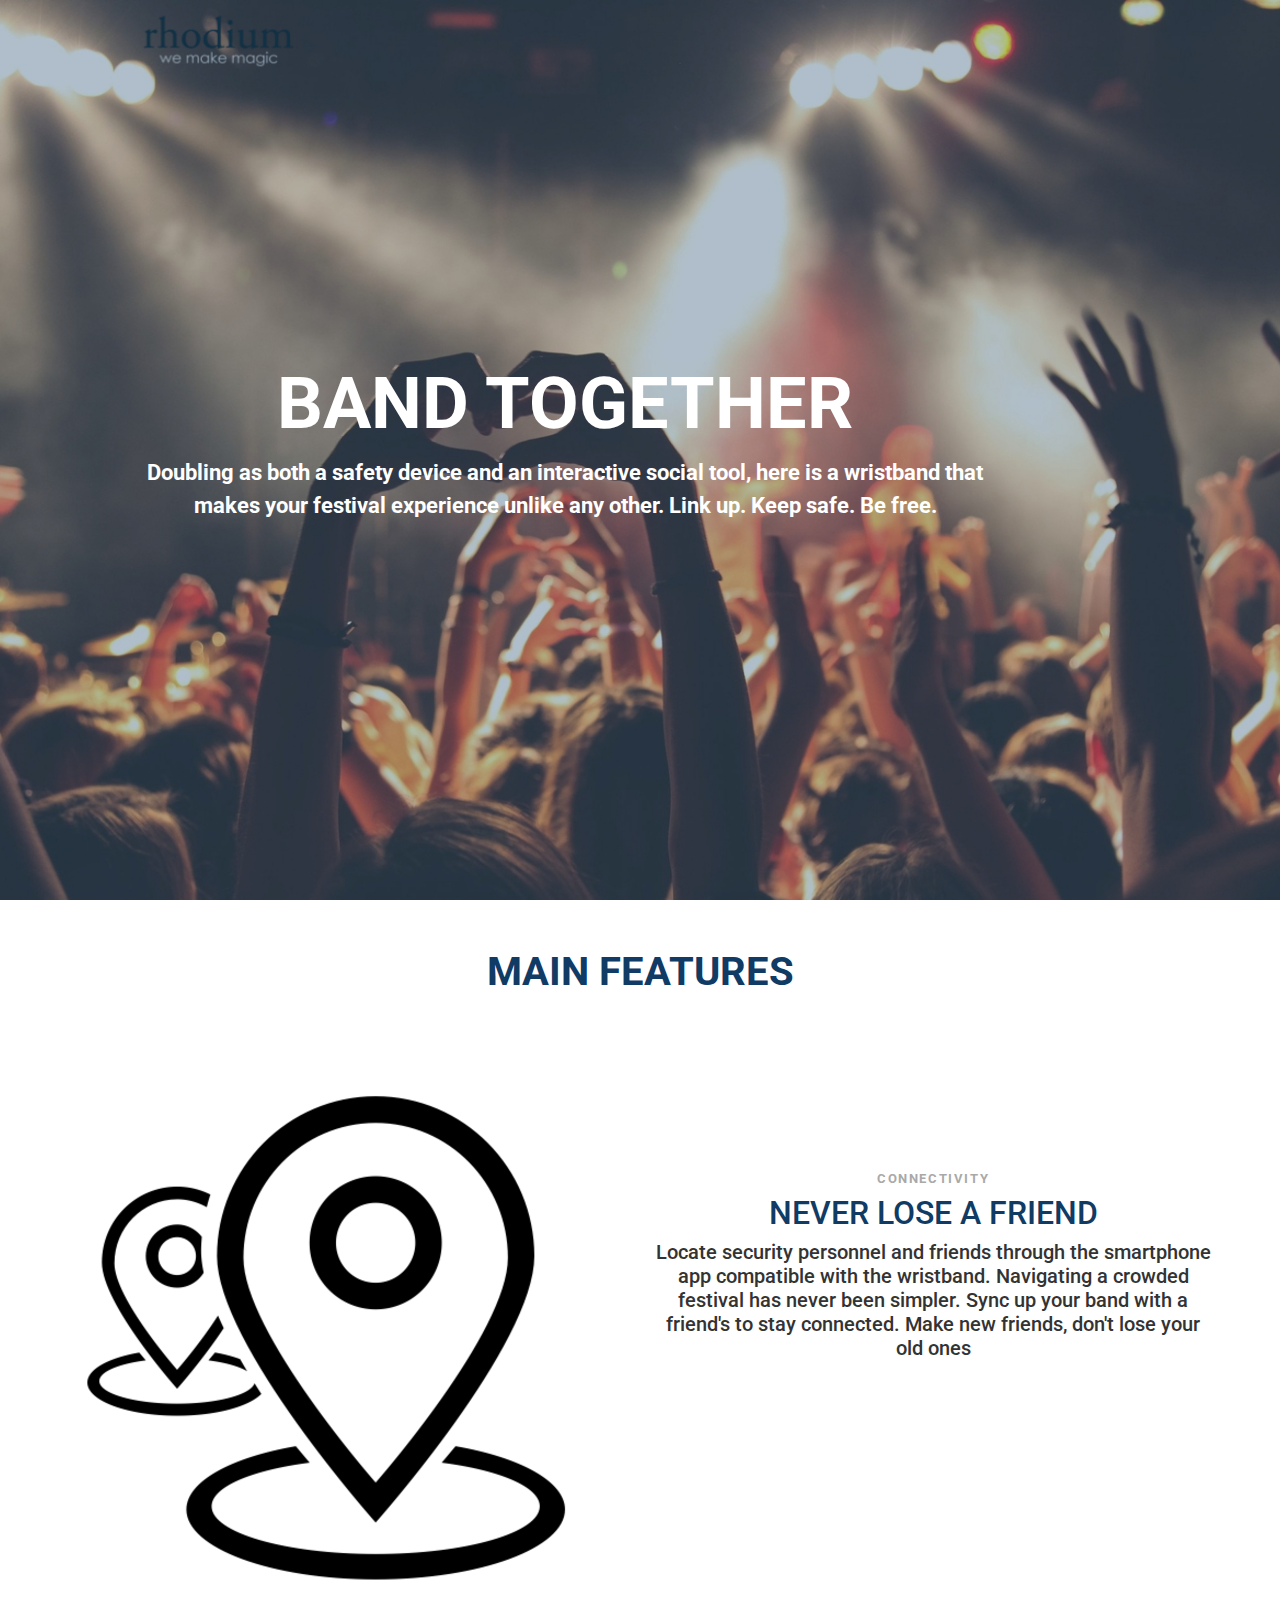
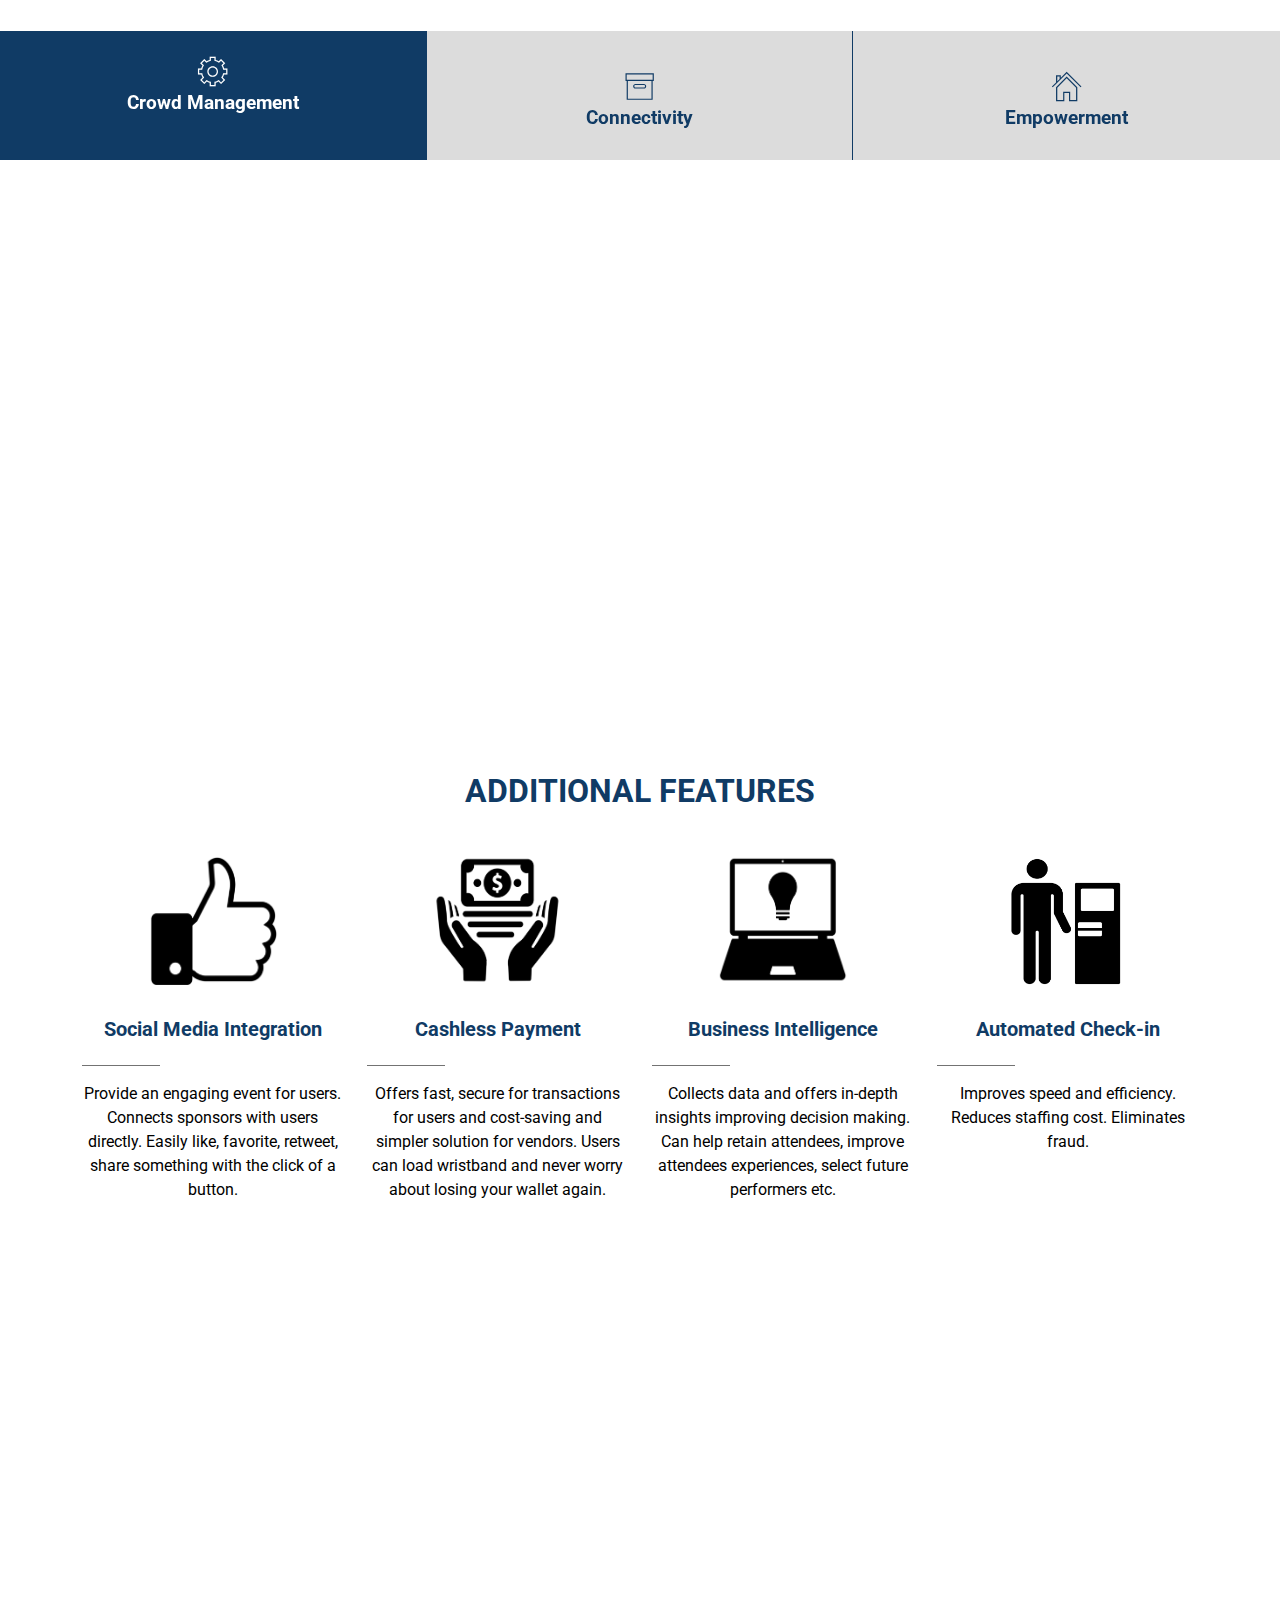
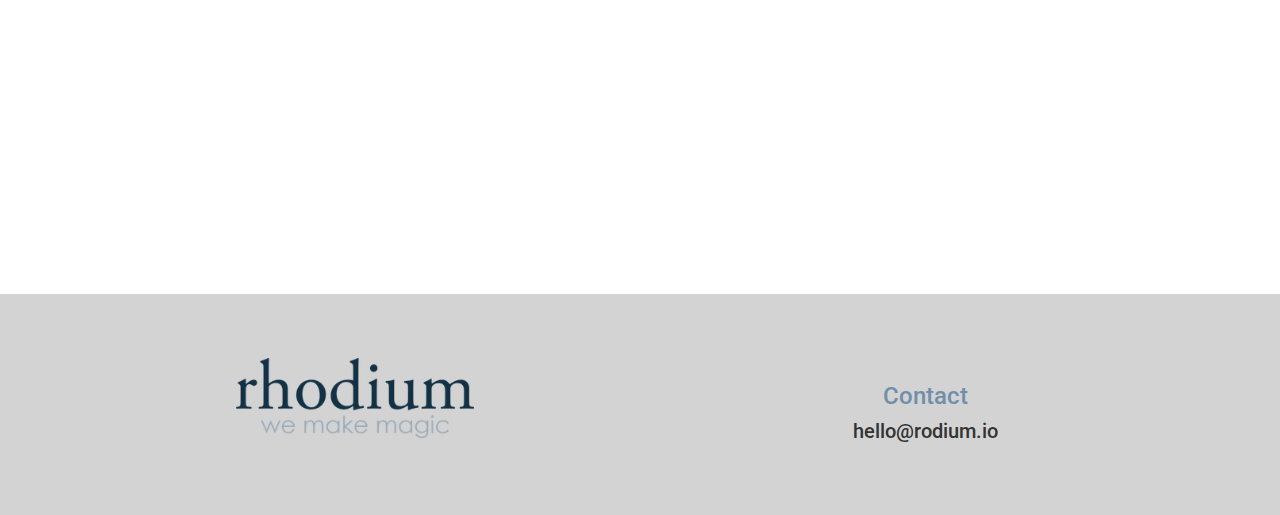
==== commit 61715ec3: "favicon and line" ====
--- a/index.html
+++ b/index.html
@@ -5,13 +5,14 @@
 	<meta charset="utf">
     <meta name="viewport" content="width=device-width, initial-scale=1">  <!-- width of screen and initial scale is just regular zoom-->
     <link rel="stylesheet" href="https://maxcdn.bootstrapcdn.com/bootstrap/4.0.0-alpha/css/bootstrap.min.css">
-     <script   src="https://code.jquery.com/jquery-2.2.4.js"   integrity="sha256-iT6Q9iMJYuQiMWNd9lDyBUStIq/8PuOW33aOqmvFpqI="   crossorigin="anonymous"></script>
-        <script src="https://ajax.googleapis.com/ajax/libs/jquery/2.1.1/jquery.min.js"></script> <!-- for JQuery -->
+    <script   src="https://code.jquery.com/jquery-2.2.4.js"   integrity="sha256-iT6Q9iMJYuQiMWNd9lDyBUStIq/8PuOW33aOqmvFpqI="   crossorigin="anonymous"></script>
+    <script src="https://ajax.googleapis.com/ajax/libs/jquery/2.1.1/jquery.min.js"></script> <!-- for JQuery -->
     <script src="js/wow.min.js"></script>
     <script src="js/scroll.js"></script>
     <script src="js/skrollr.min.js"></script>
     <script src="js/modernizr.custom.js"></script>
     <script src="js/parallax.min.js"></script>
+    <link rel="icon" href="img/favicon.ico">
     
 
     <script>
@@ -29,6 +30,16 @@
 
     <link rel="stylesheet" type="text/css" href="css/tabs.css" />
     <link rel="stylesheet" type="text/css" href="css/tabstyles.css" />
+    <!-- googs analytics -->
+    <script>
+        (function(i,s,o,g,r,a,m){i['GoogleAnalyticsObject']=r;i[r]=i[r]||function(){
+        (i[r].q=i[r].q||[]).push(arguments)},i[r].l=1*new Date();a=s.createElement(o),
+        m=s.getElementsByTagName(o)[0];a.async=1;a.src=g;m.parentNode.insertBefore(a,m)
+        })(window,document,'script','https://www.google-analytics.com/analytics.js','ga');
+
+        ga('create', 'UA-79458113-1', 'auto');
+        ga('send', 'pageview');
+    </script>
 
 </head>
 <body>
@@ -150,25 +161,25 @@
                 <div class="card col-md-3 ">
                     <div class="hidden-sm-down"><center><img src="img/socialmedia.png" alt="Card image cap"></center></div>
                     <center><h5 style="color:#103b65; font-weight:bold;">Social Media Integration</h5></center>
-                    <hr class="hidden-md-up">
+                    <hr class="hidden-md-up" noshade>
                     <p class="card-text"> Provide an engaging event for users. Connects sponsors with users directly. Easily like, favorite, retweet, share something with the click of a button. </p>
                 </div>
                 <div class="card col-md-3 ">
                     <div class="hidden-sm-down"><center><img src="img/cash.png" alt="Card image cap"></center></div>
                     <center><h5 style="color:#103b65; font-weight:bold;">Cashless Payment</h5></center>
-                    <hr class="hidden-md-up">
+                    <hr class="hidden-md-up" noshade>
                     <p class="card-text"> Offers fast, secure for transactions for users and cost-saving and simpler solution for vendors. Users can load wristband and never worry about losing your wallet again. </p>
                 </div>
                 <div class="card col-md-3 ">
                     <div class="hidden-sm-down"><center><img src="img/smart.png" alt="Card image cap"></center></div>
                     <center><h5 style="color:#103b65; font-weight:bold;">Business Intelligence</h5></center>
-                    <hr class="hidden-md-up">
+                    <hr class="hidden-md-up" noshade>
                     <p class="card-text"> Collects data and offers in-depth insights improving decision making. Can help retain attendees, improve attendees experiences, select future performers etc. </p>
                 </div>
                 <div class="card col-md-3 ">
                     <div class="hidden-sm-down"><center><img src="img/entry.png" alt="Card image cap"></center></div>
                     <center><h5 style="color:#103b65; font-weight:bold;">Automated Check-in</h5></center>
-                    <hr class="hidden-md-up">
+                    <hr class="hidden-md-up" noshade>
                     <p class="card-text"> Improves speed and efficiency. Reduces staffing cost. Eliminates fraud. </p>
                 </div>
             </div>
--- a/css/styles.css
+++ b/css/styles.css
@@ -149,8 +149,8 @@
     max-height:600px;
 }
 
-@media screen and (max-width: 760px) {
-    .feature-content{min-height: 420px; max-height: 420px}
+@media screen and (max-width: 780px) {
+    .feature-content{min-height: 320px; max-height: 320px}
 }
 
 
@@ -248,12 +248,8 @@
 
 hr { 
     display: block;
-    margin-top: 0.5em;
-    margin-bottom: 0.5em;
-    margin-left: 10rem;
-    margin-right: 10rem;
-    border-style: solid;
-    border-width: 2px;
+    width: 30%;
+    size: 4;
 } 
 
 
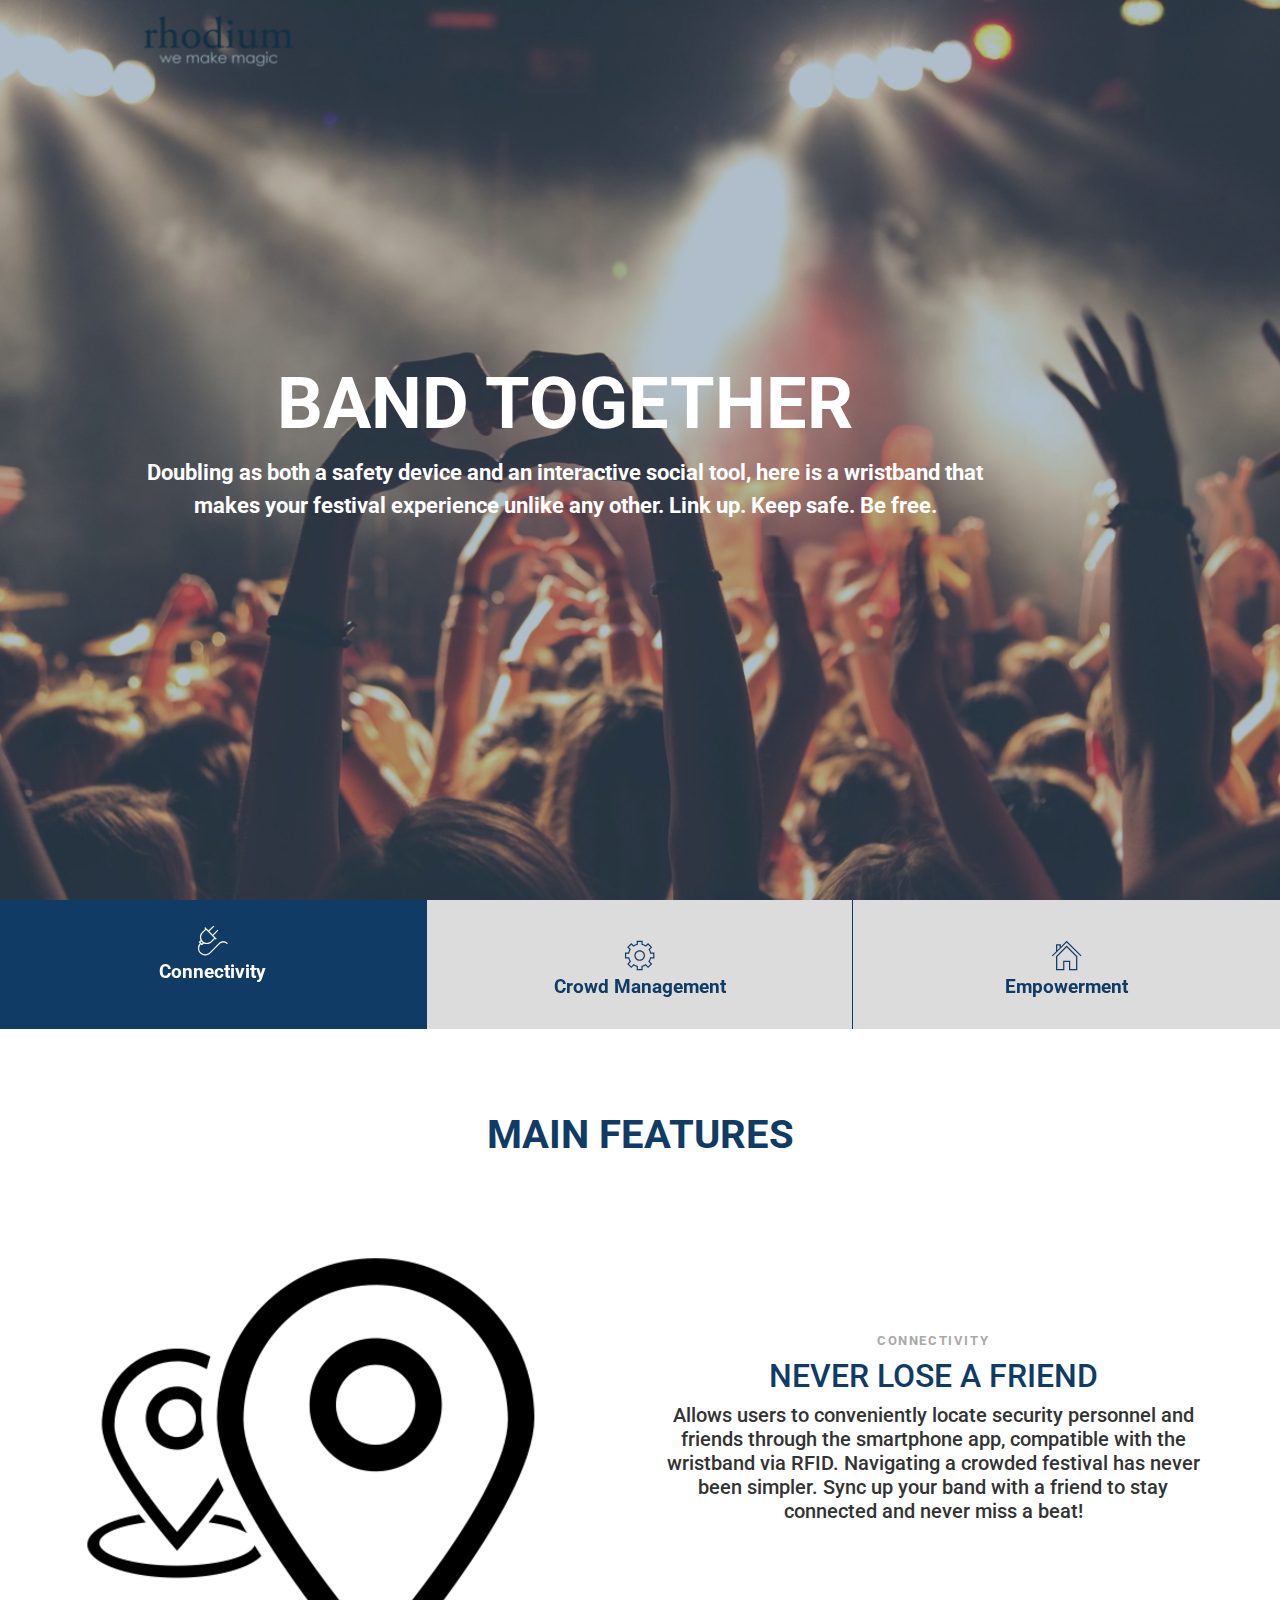
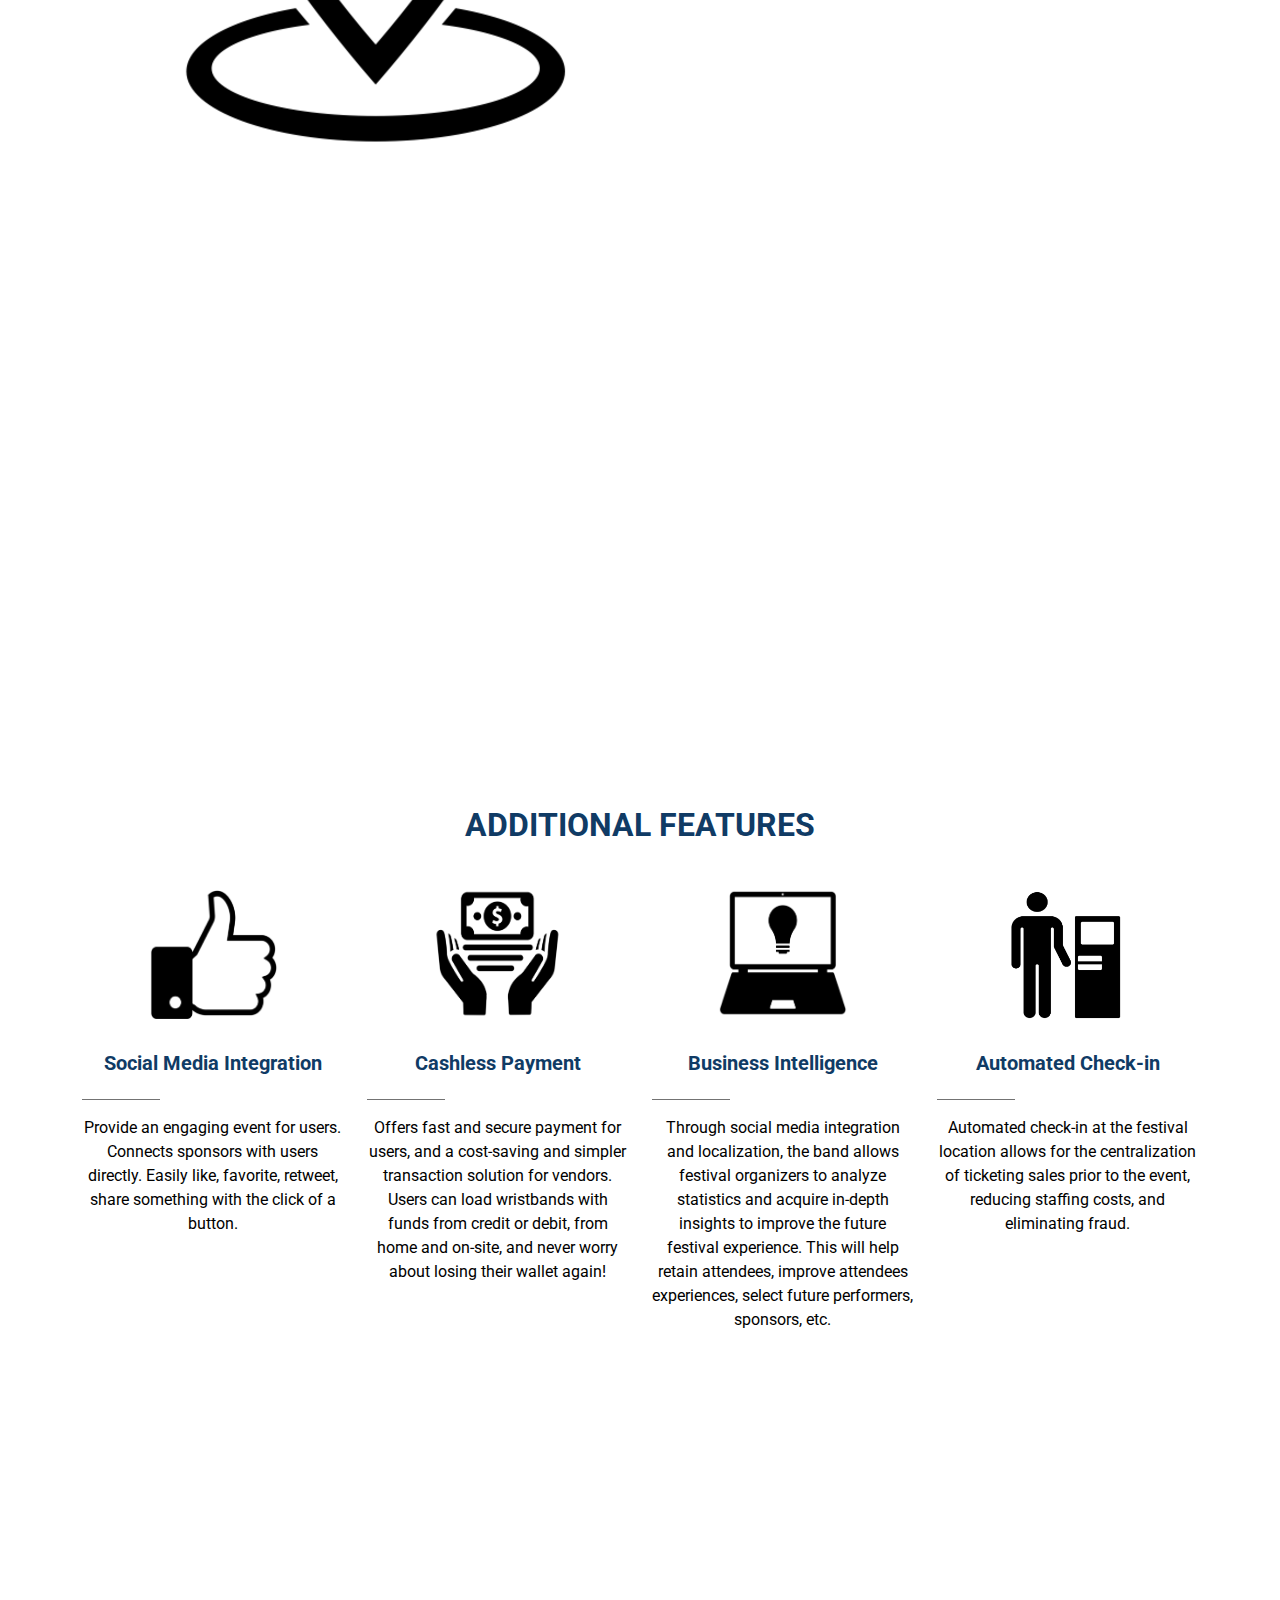
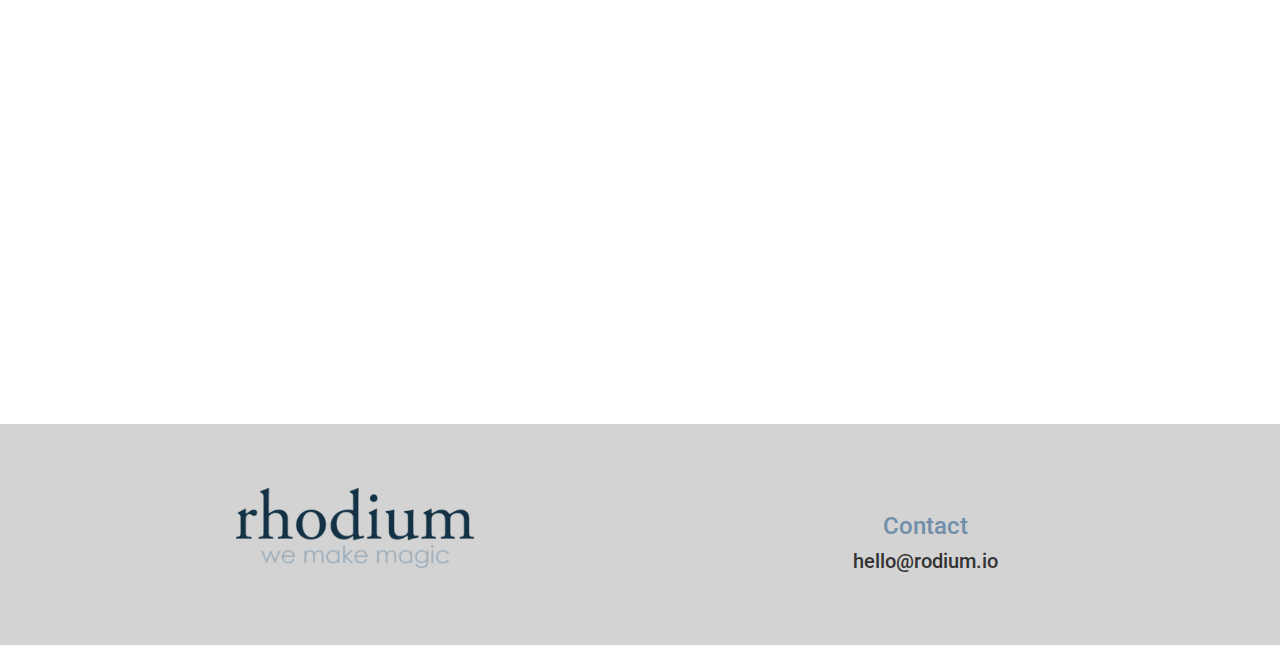
==== commit 411e7e07: "changed text" ====
--- a/index.html
+++ b/index.html
@@ -30,6 +30,7 @@
 
     <link rel="stylesheet" type="text/css" href="css/tabs.css" />
     <link rel="stylesheet" type="text/css" href="css/tabstyles.css" />
+    <link rel="stylesheet" href="http://cdnjs.cloudflare.com/ajax/libs/font-awesome/4.4.0/css/font-awesome.min.css">
     <!-- googs analytics -->
     <script>
         (function(i,s,o,g,r,a,m){i['GoogleAnalyticsObject']=r;i[r]=i[r]||function(){
@@ -82,15 +83,25 @@
 
         <section id="feature-one" class="change feature-light">
             <div class="container">
-                <br>
-                <br>
-                <h1 style="color:#103b65; font-weight:bold;"><center>MAIN FEATURES</center></h1>
+            
                 <div class="col-md-6 col-md-offset-3">
 				    <!--<p> <center> Lorem ipsum dolor sit amet, consectetur adipisicing elit. Perferendis itaque voluptatibus porro saepe reprehenderit voluptates hic deserunt vitae tenetur enim facilis, quia! Natus at numquam, ullam ratione dolor et voluptatum!</center></p>-->
 			    </div>
             </div>
                 <div class="tabs tabs-style-fillup">
 
+                    <nav>
+						<ul>
+							<!--<li><a href="#section-fillup-1" STYLE="text-decoration: none" class="icon icon-plug"><span>Connectivity</span></a></li>-->
+                            <li><a href="#section-fillup-1" STYLE="text-decoration: none" class="icon icon-plug">  <span>Connectivity</span></a></li>
+							<li><a href="#section-fillup-2" STYLE="text-decoration: none" class="icon icon-config"><span>Crowd Management</span></a></li>
+							<li><a href="#section-fillup-3" STYLE="text-decoration: none" class="icon icon-home"><span>Empowerment</span></a></li>
+
+						</ul>
+					</nav>
+	            <br>
+                <br>
+                <h1 style="color:#103b65; font-weight:bold;"><center>MAIN FEATURES</center></h1>
                     <div class="content-wrap">
 						<section id="section-fillup-1">
                             <div class="feature-content">
@@ -100,8 +111,7 @@
                             <div class="col-md-6 social animated fadeIn">
                                 <h6>CONNECTIVITY</h6>
                                 <h2>NEVER LOSE A FRIEND</h2>
-                                <h5>Locate security personnel and friends through the smartphone app compatible with the wristband. Navigating a crowded festival has never been simpler.
-                                    Sync up your band with a friend's to stay connected. Make new friends, don't lose your old ones<h5>
+                                <h5>Allows users to conveniently locate security personnel and friends through the smartphone app, compatible with the wristband via RFID. Navigating a crowded festival has never been simpler. Sync up your band with a friend to stay connected and never miss a beat!<h5>
                                     
                                <!-- <a href="" role="button" class="btn my-button btn-secondary-outline btn-lg">Learn More</a> -->
                             </div>
@@ -112,7 +122,7 @@
                             <div class="col-md-6 feature-caption social fadeIn animated">
                                 <h6>CROWD MANAGEMENT</h6>
                                 <h2 style="color:#103b65;">KEEP IT SAFE</h2>
-                                <h5>Real-time crowd density mapping allows security personnel to monitor the crowds movement, control it with ease and quickly identify and prevent dangerous incidents. </h5>
+                                <h5>Real-time crowd density mapping allows on-site security personnel to monitor the crowds movement with ease, swiftly identify, respond to, and prevent unsafe situations. </h5>
                                 
                                 <!--<a href="" role="button" class="btn my-button btn-secondary-outline btn-lg">Learn More</a>-->
                             </div>
@@ -129,7 +139,7 @@
                             <div class="col-md-6 col-md-offset-1 social fadeIn animated">
                                 <h6>EMPOWERMENT</h6>
                                 <h2>STAY STRONG</h2>
-                                <h5>Let loose knowing that you're in good hands. Use the panic button if you're lost, need to reach security personnel or call for help. Using our localization, security personnel can swiftly find your location and provide aid. We've got your back. <h5>
+                                <h5>The built-in panic button can be activated if the user is lost, needs to reach security personnel, medical aid, or is in need of help in case of an emergency. Through the interactive map, security personnel can quickly locate the user and respond to their call. <h5>
                                     
                                 <!--<a href="" role="button" class="btn my-button btn-secondary-outline btn-lg">Learn More</a> -->
                             </div>
@@ -137,15 +147,7 @@
                         </section>
 					</div><!-- /content -->
 					<!-- WHERE TO PUT TABS -->
-                    <nav>
-						<ul>
-							<li><a href="#section-fillup-1" STYLE="text-decoration: none" class="icon icon-config"><span>Crowd Management</span></a></li>
-							<li><a href="#section-fillup-2" STYLE="text-decoration: none" class="icon icon-box"><span>Connectivity</span></a></li>
-							<li><a href="#section-fillup-3" STYLE="text-decoration: none" class="icon icon-home"><span>Empowerment</span></a></li>
-						<!--	<li><a href="#section-fillup-4" class="icon icon-coffee"><span>Work</span></a></li>
-							<li><a href="#section-fillup-5" class="icon icon-config"><span>Settings</span></a></li>-->
-						</ul>
-					</nav>
+                    
 				</div><!-- /tabs -->
         </section>
        
@@ -168,19 +170,19 @@
                     <div class="hidden-sm-down"><center><img src="img/cash.png" alt="Card image cap"></center></div>
                     <center><h5 style="color:#103b65; font-weight:bold;">Cashless Payment</h5></center>
                     <hr class="hidden-md-up" noshade>
-                    <p class="card-text"> Offers fast, secure for transactions for users and cost-saving and simpler solution for vendors. Users can load wristband and never worry about losing your wallet again. </p>
+                    <p class="card-text"> Offers fast and secure payment for users, and a cost-saving and simpler transaction solution for vendors. Users can load wristbands with funds from credit or debit, from home and on-site, and never worry about losing their wallet again! </p>
                 </div>
                 <div class="card col-md-3 ">
                     <div class="hidden-sm-down"><center><img src="img/smart.png" alt="Card image cap"></center></div>
                     <center><h5 style="color:#103b65; font-weight:bold;">Business Intelligence</h5></center>
                     <hr class="hidden-md-up" noshade>
-                    <p class="card-text"> Collects data and offers in-depth insights improving decision making. Can help retain attendees, improve attendees experiences, select future performers etc. </p>
+                    <p class="card-text"> Through social media integration and localization, the band allows festival organizers to analyze statistics and acquire in-depth insights to improve the future festival experience. This will help retain attendees, improve attendees experiences, select future performers, sponsors, etc. </p>
                 </div>
                 <div class="card col-md-3 ">
                     <div class="hidden-sm-down"><center><img src="img/entry.png" alt="Card image cap"></center></div>
                     <center><h5 style="color:#103b65; font-weight:bold;">Automated Check-in</h5></center>
                     <hr class="hidden-md-up" noshade>
-                    <p class="card-text"> Improves speed and efficiency. Reduces staffing cost. Eliminates fraud. </p>
+                    <p class="card-text"> Automated check-in at the festival location allows for the centralization of ticketing sales prior to the event, reducing staffing costs, and eliminating fraud. </p>
                 </div>
             </div>
         </div>
--- a/css/tabs.css
+++ b/css/tabs.css
@@ -58,6 +58,7 @@
 	-moz-flex: 1;
 	-ms-flex: 1;
 	flex: 1;
+
 }
 
 .tabs nav a {
@@ -67,11 +68,13 @@
 	text-overflow: ellipsis;
 	white-space: nowrap;
 	line-height: 2.5;
+	
 }
 
 .tabs nav a span {
 	vertical-align: middle;
 	font-size: 0.75em;
+		
 }
 
 .tabs nav li.tab-current a {
@@ -99,6 +102,7 @@
 	-webkit-font-smoothing: antialiased;
 	-moz-osx-font-smoothing: grayscale;
 }
+
 .icon-upload::before {
 	content: "\e68a";
 }
@@ -126,6 +130,7 @@
 .icon-date::before {
 	content: "\e660";
 }
+
 .icon-config::before {
 	content: "\e666";
 }
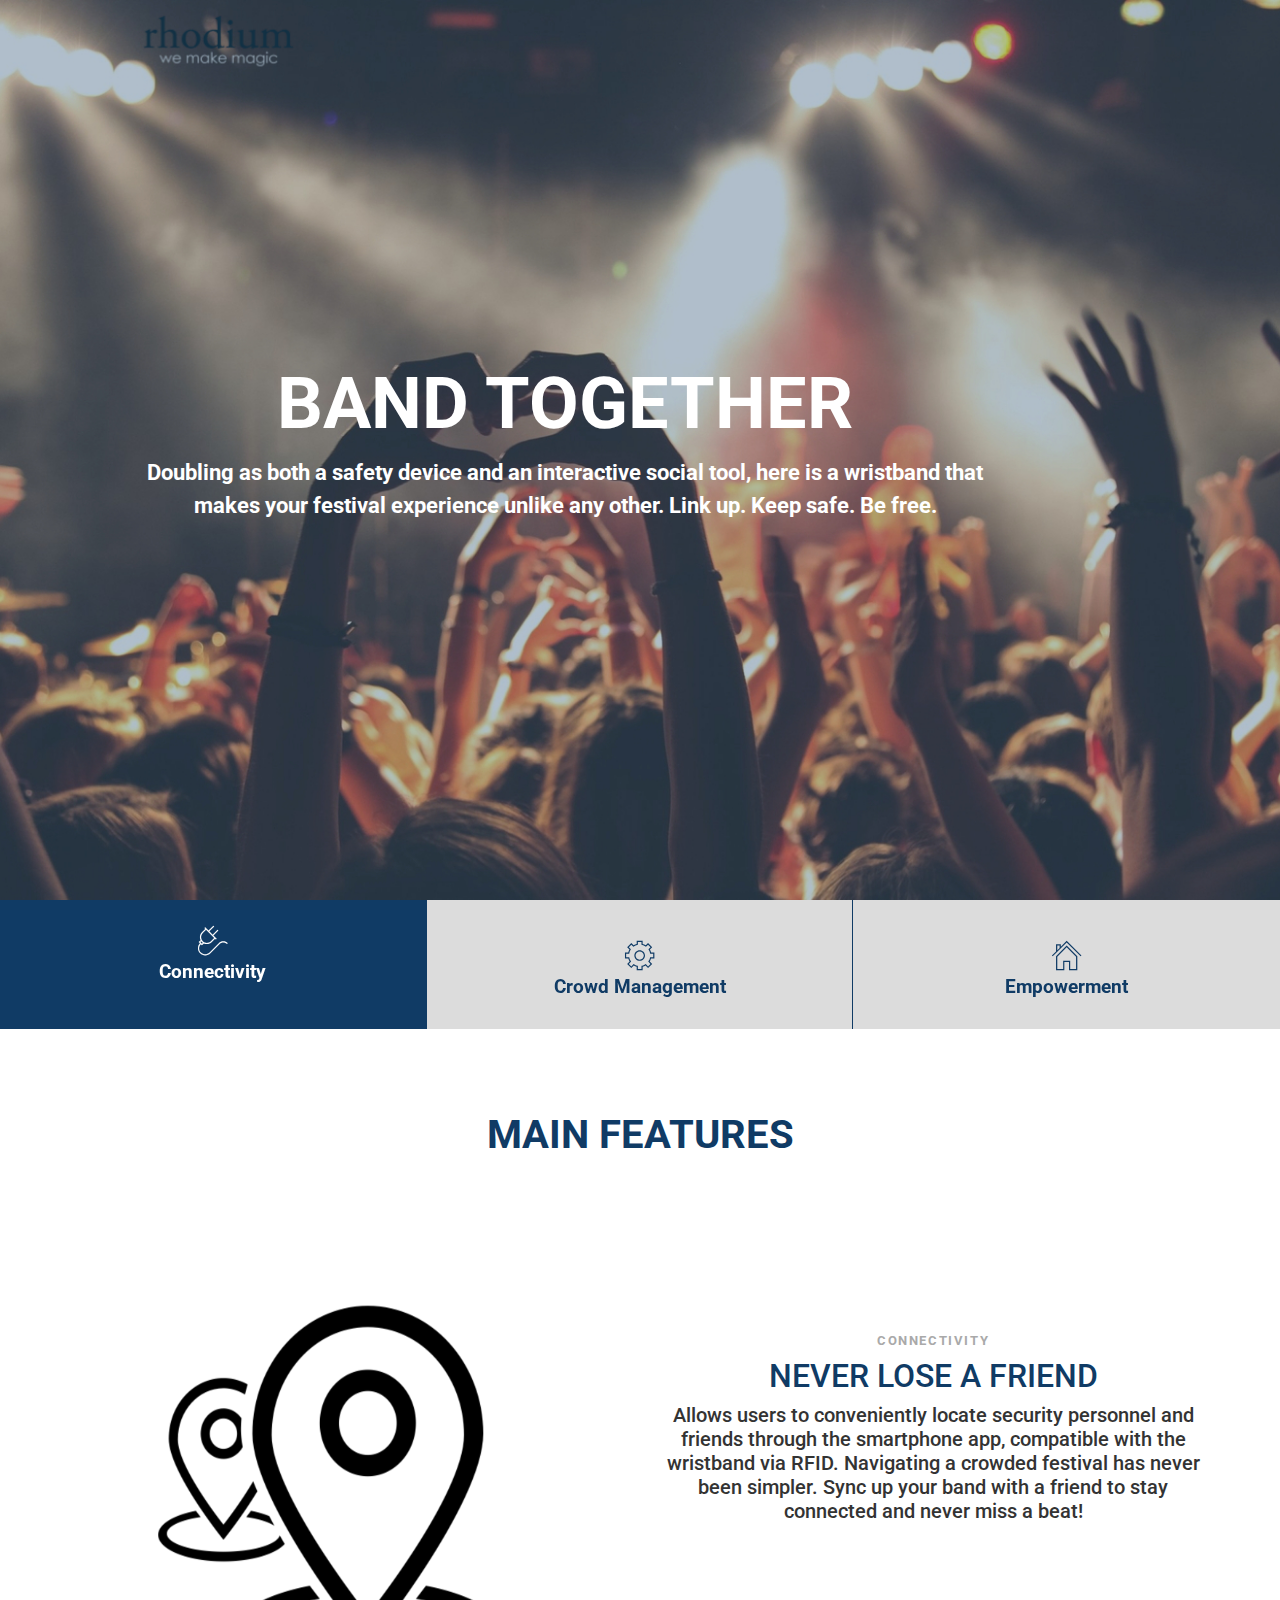
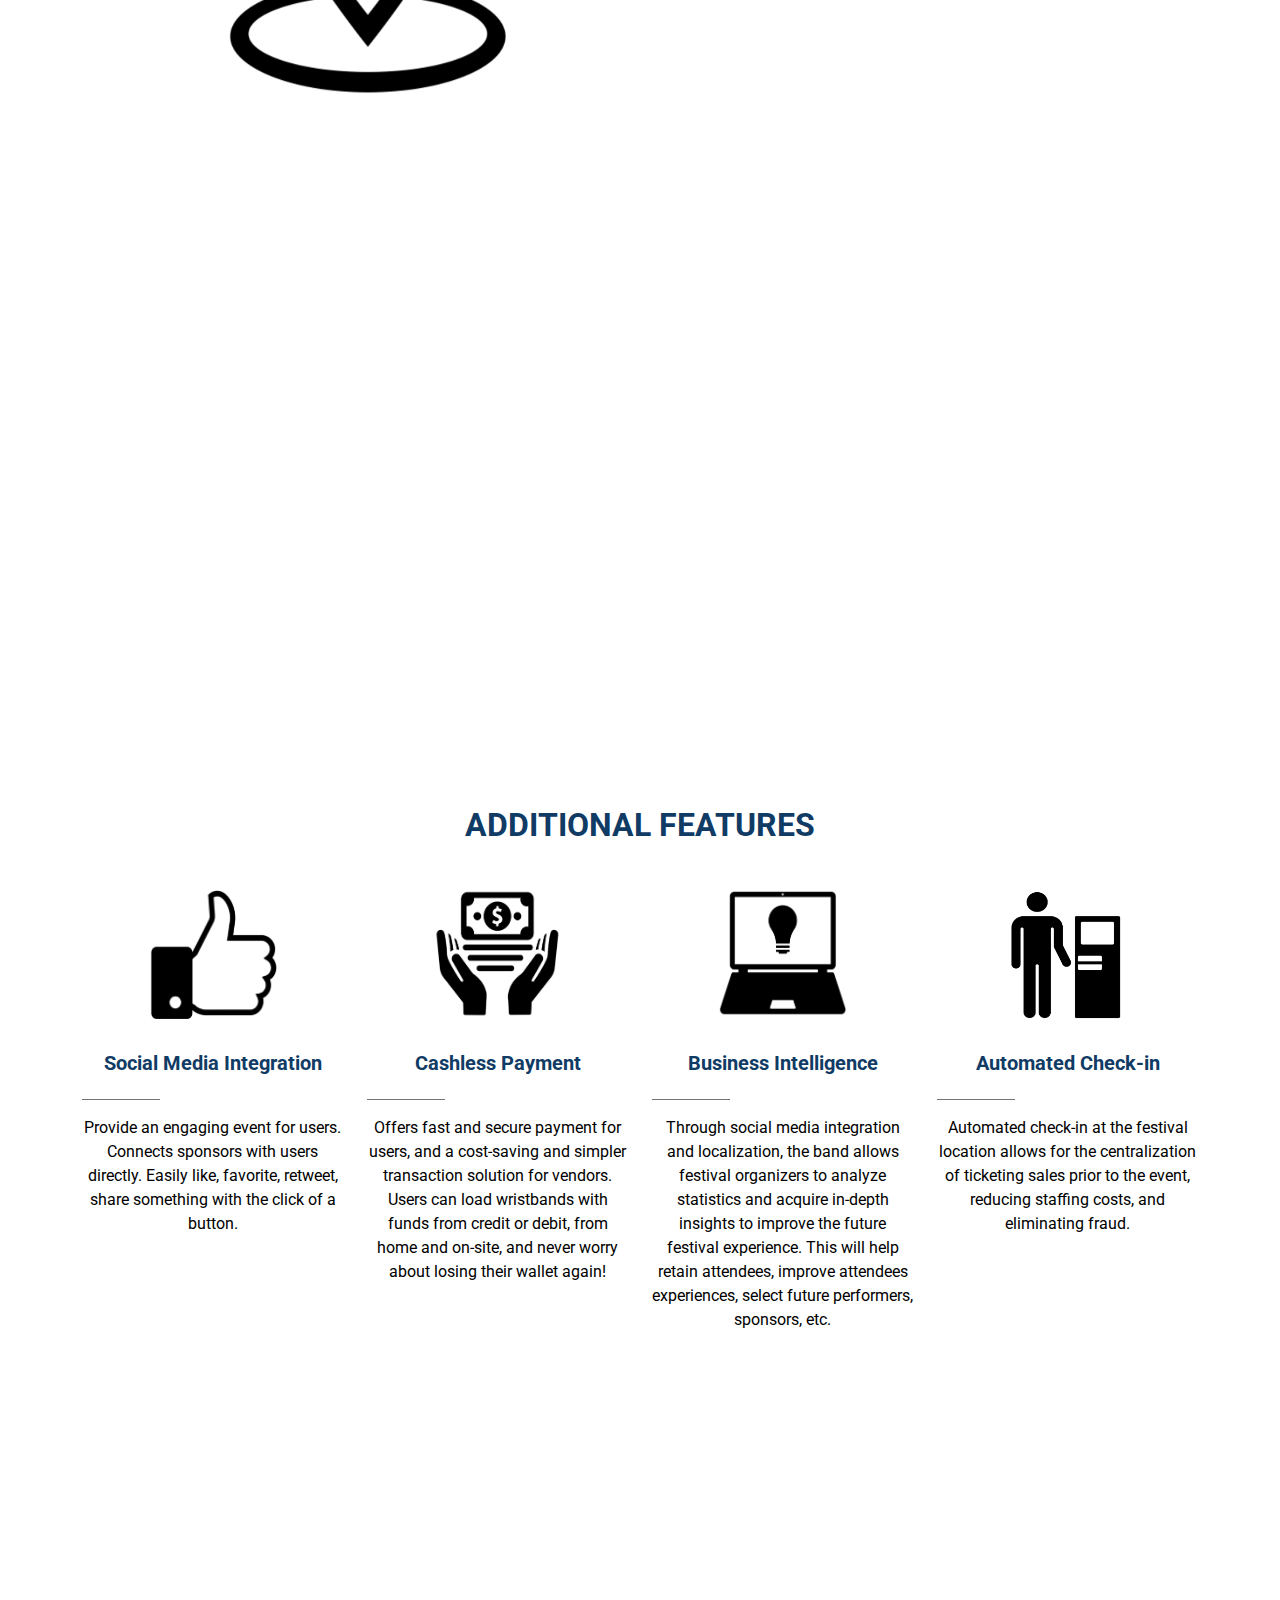
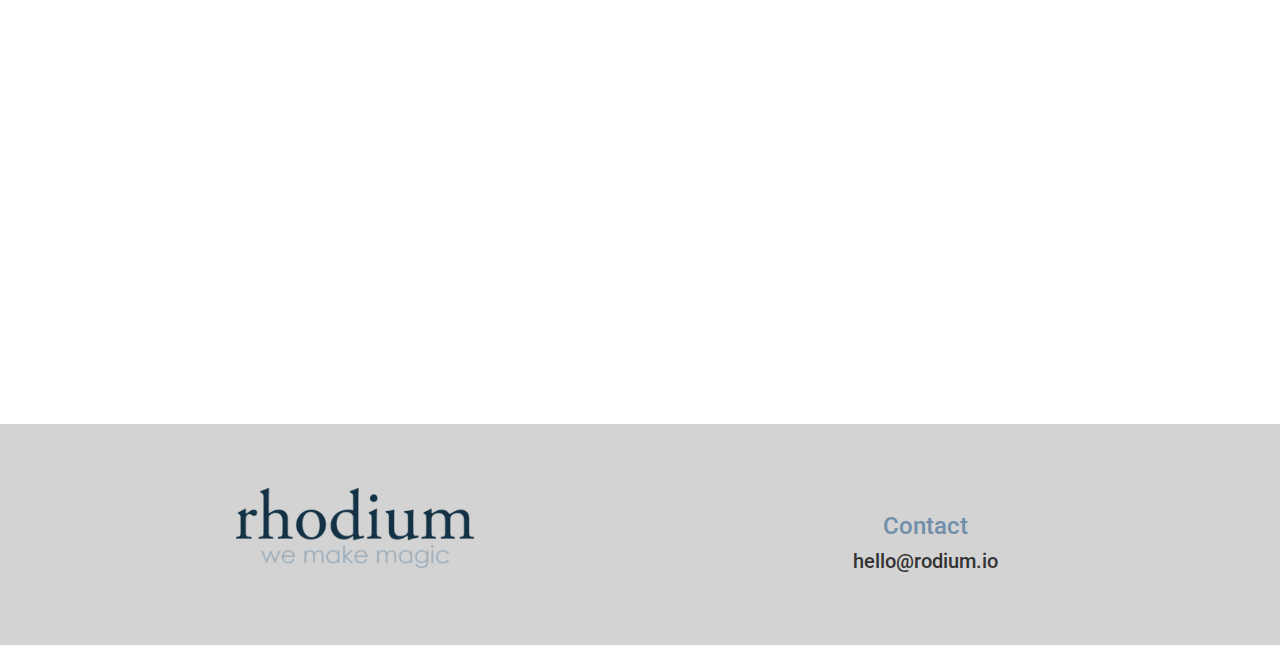
==== commit fbb5a7ad: "pic size" ====
--- a/index.html
+++ b/index.html
@@ -106,7 +106,7 @@
 						<section id="section-fillup-1">
                             <div class="feature-content">
                             <div class="col-md-6 hidden-sm-down social  slideInLeft animated" data-wow-duration="2s">
-                                <img src="img/locator.png" alt="lol"> 
+                                <img src="img/locator.png" height="400" width="400"" alt="lol"> 
                             </div>
                             <div class="col-md-6 social animated fadeIn">
                                 <h6>CONNECTIVITY</h6>
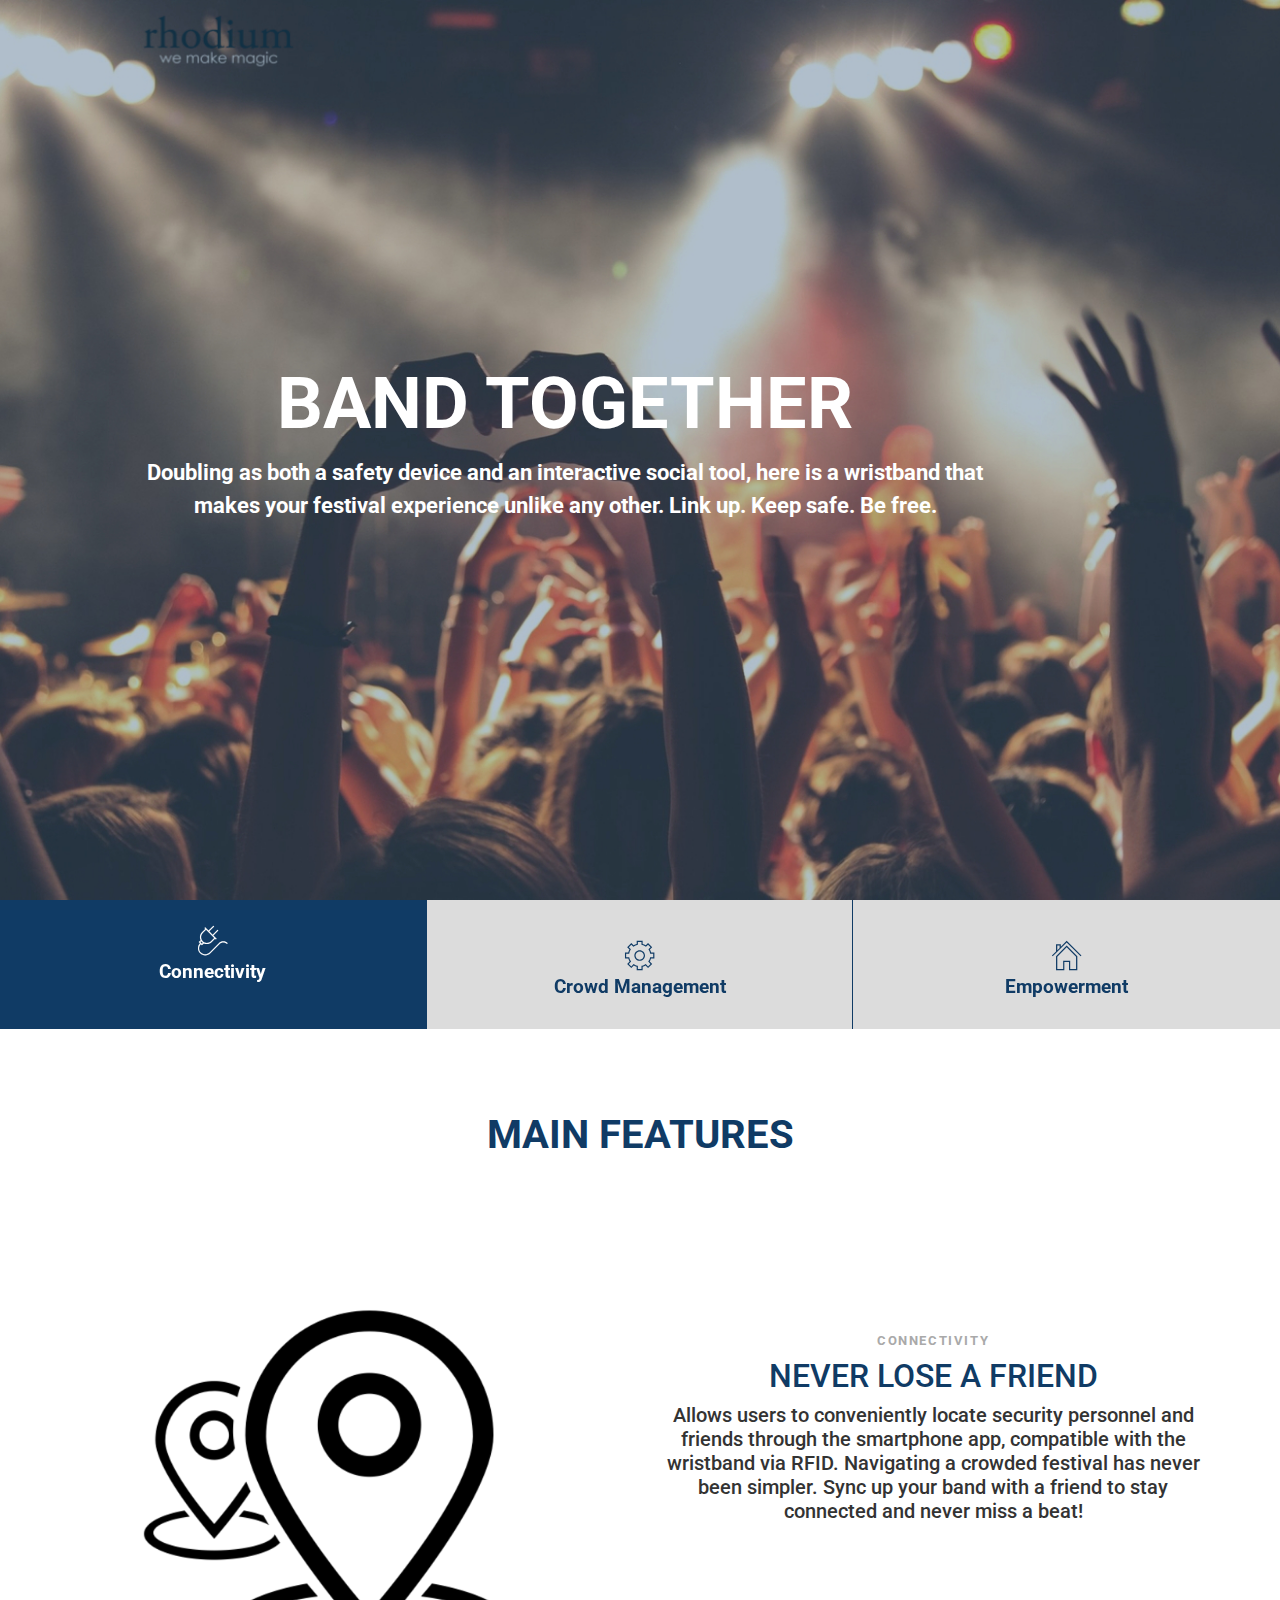
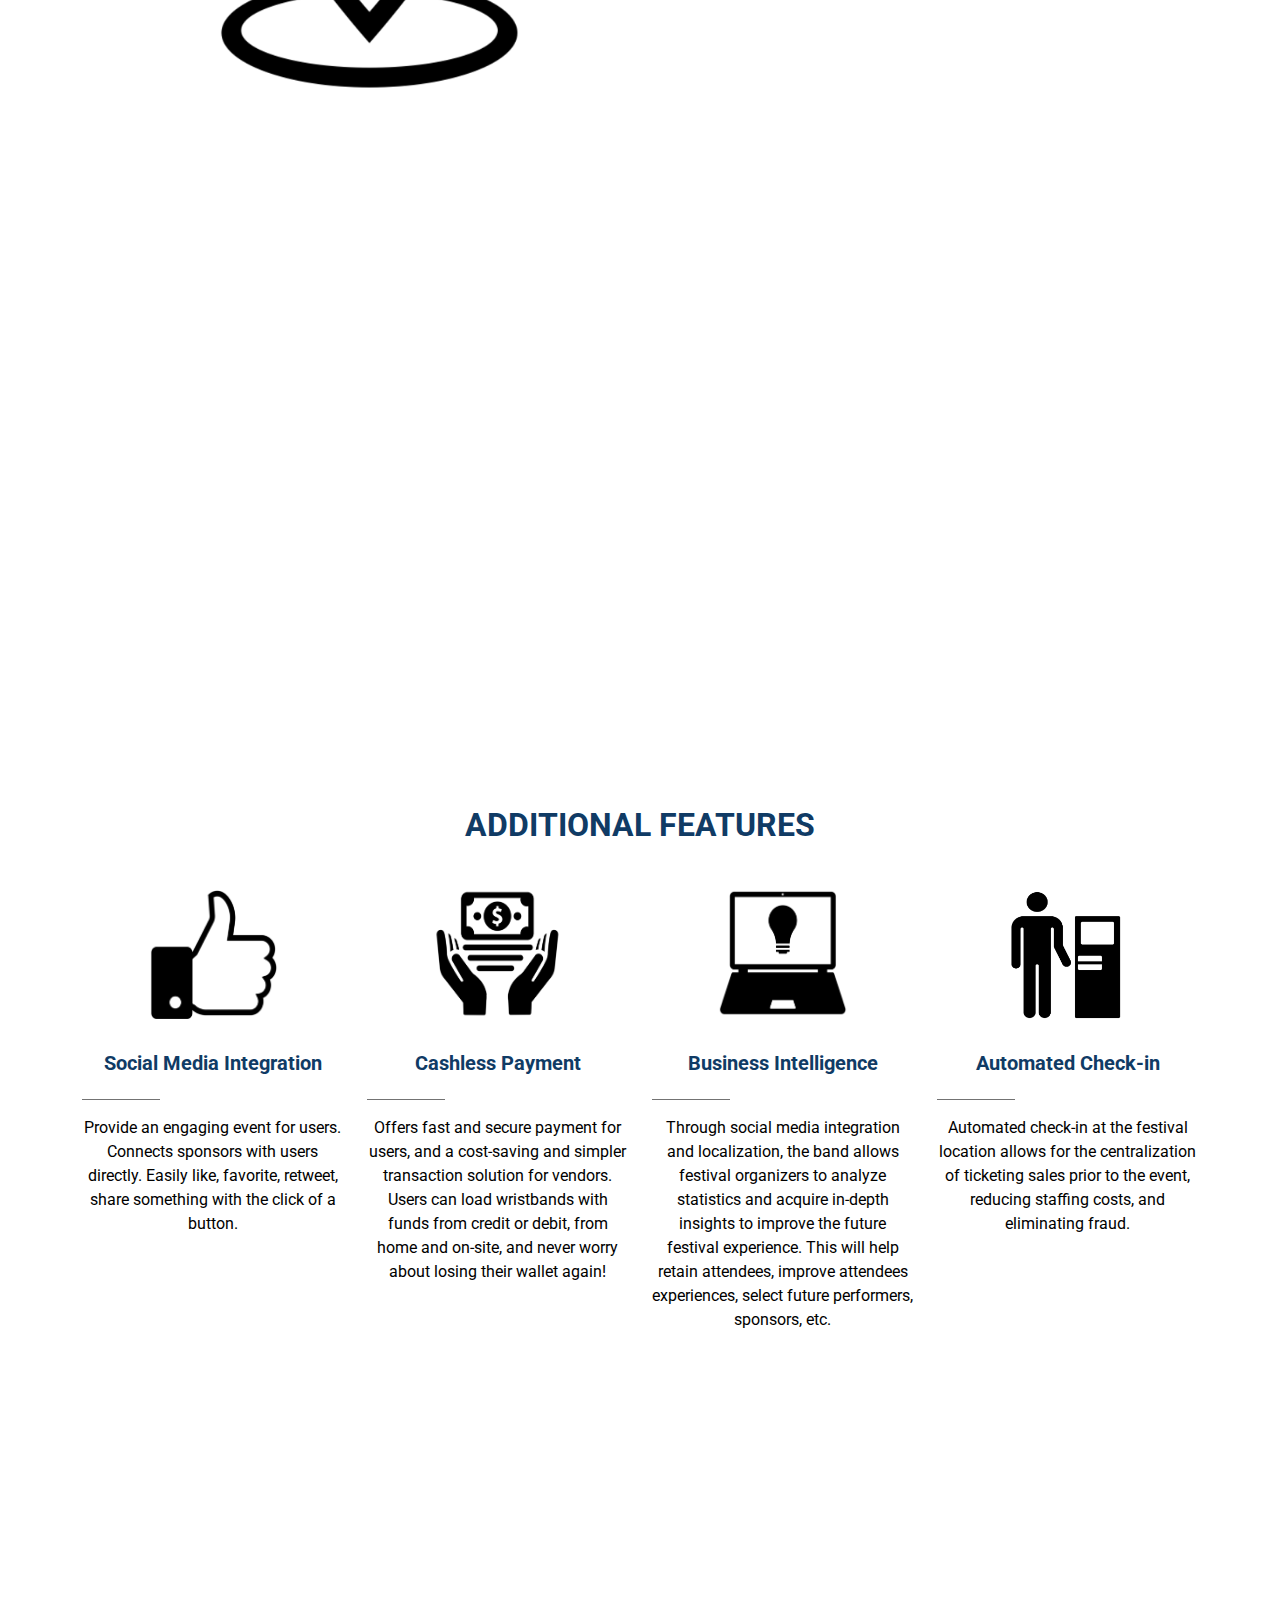
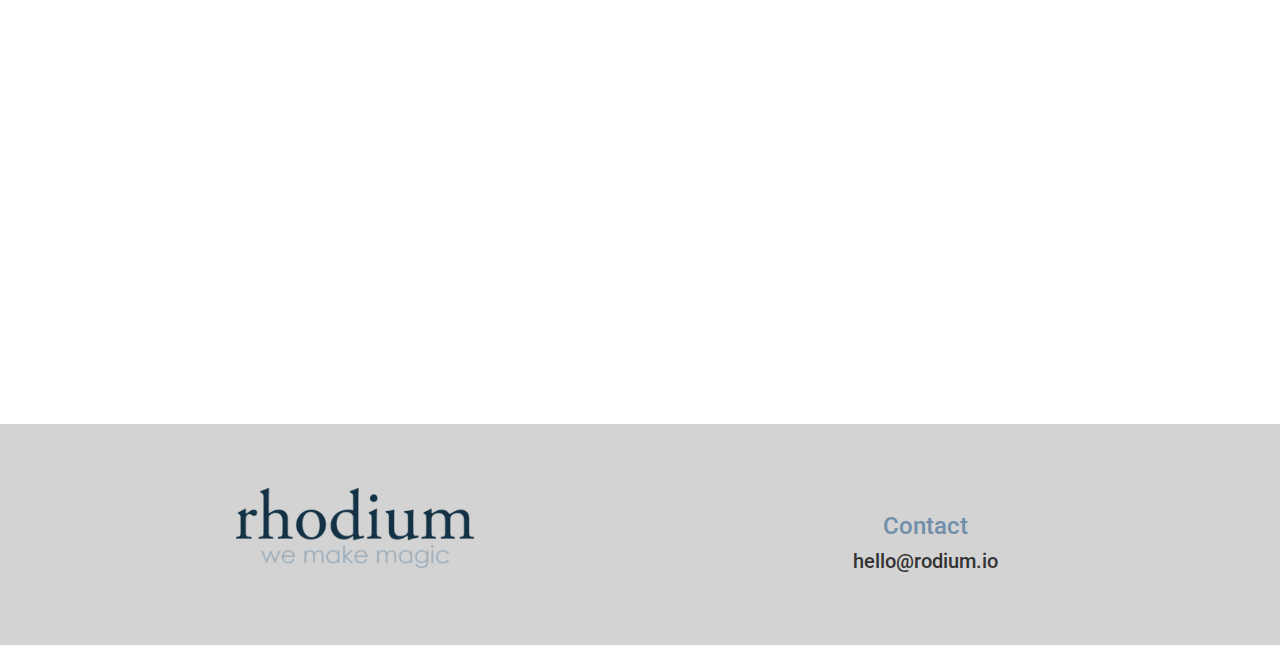
==== commit b466e307: "fixed bar scroll" ====
--- a/index.html
+++ b/index.html
@@ -106,7 +106,7 @@
 						<section id="section-fillup-1">
                             <div class="feature-content">
                             <div class="col-md-6 hidden-sm-down social  slideInLeft animated" data-wow-duration="2s">
-                                <img src="img/locator.png" height="400" width="400"" alt="lol"> 
+                                <img src="img/locator.png" height="390" width="430"" alt="lol"> 
                             </div>
                             <div class="col-md-6 social animated fadeIn">
                                 <h6>CONNECTIVITY</h6>
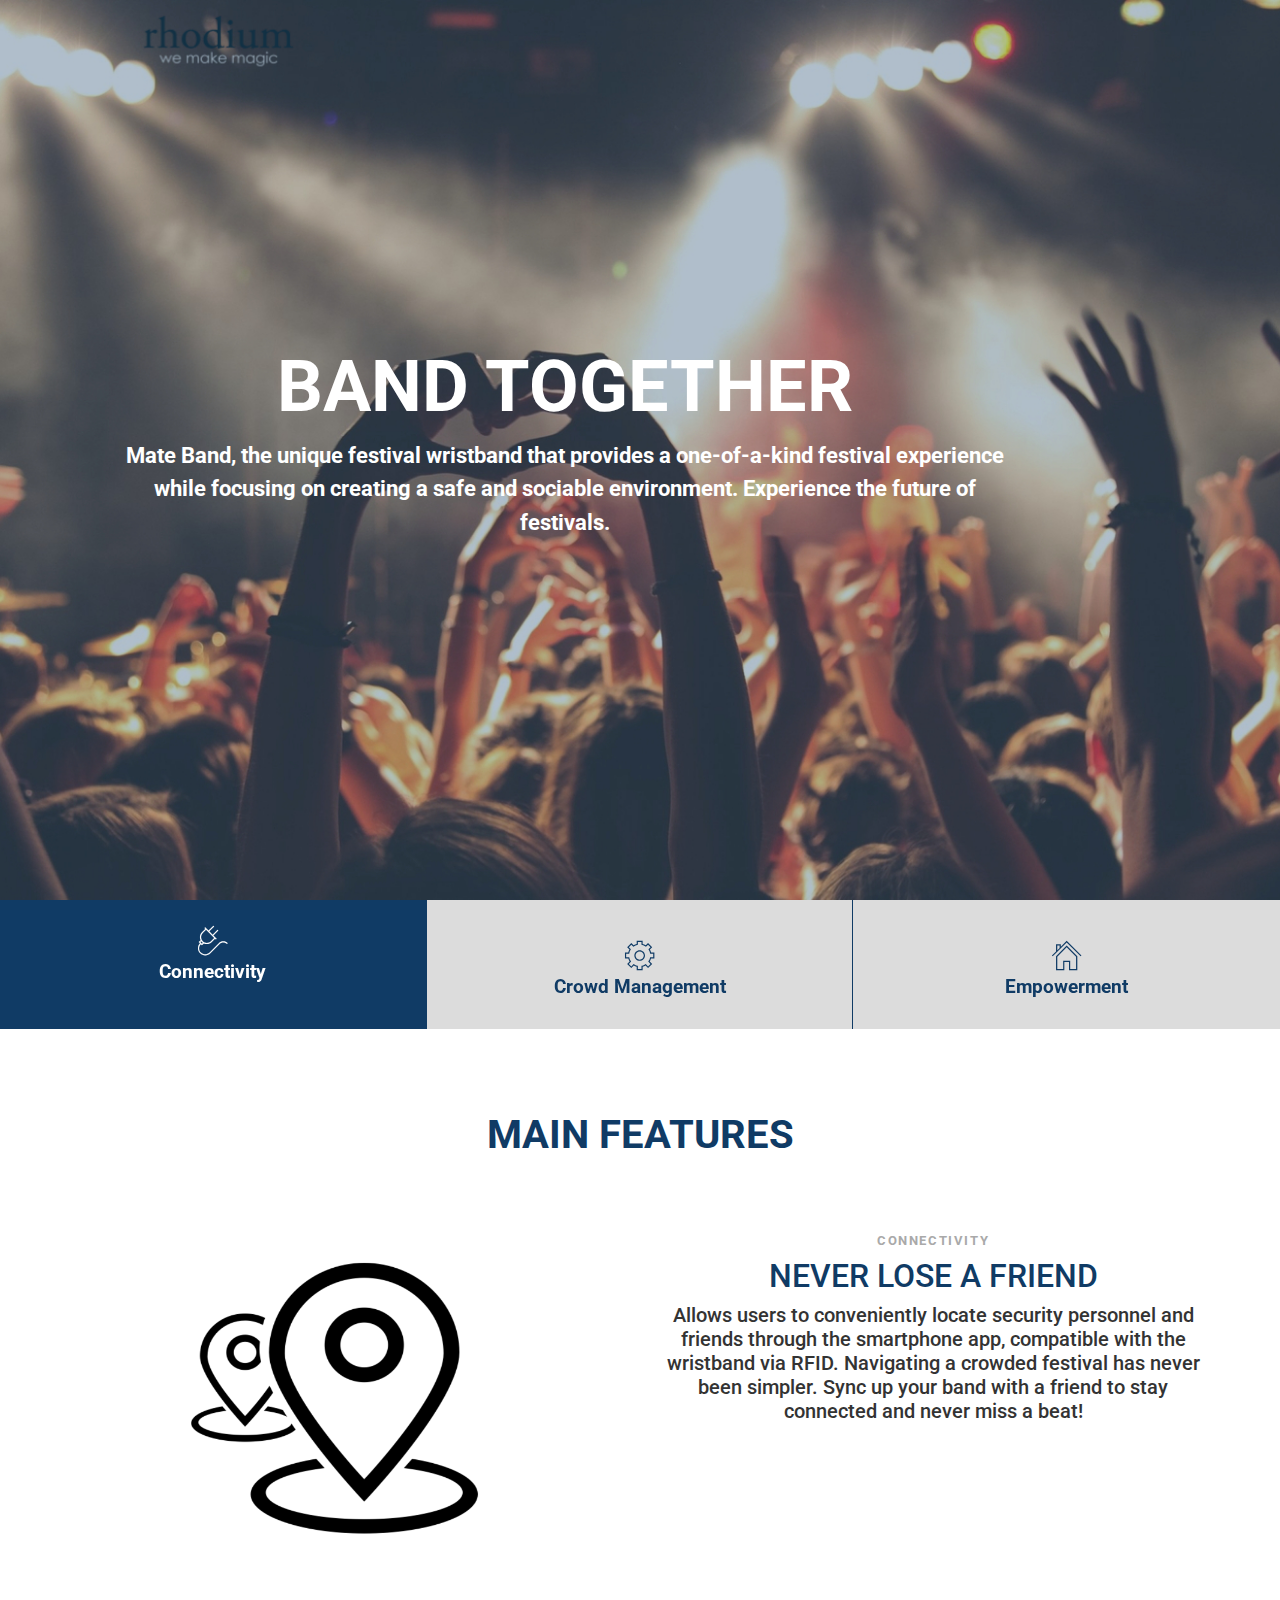
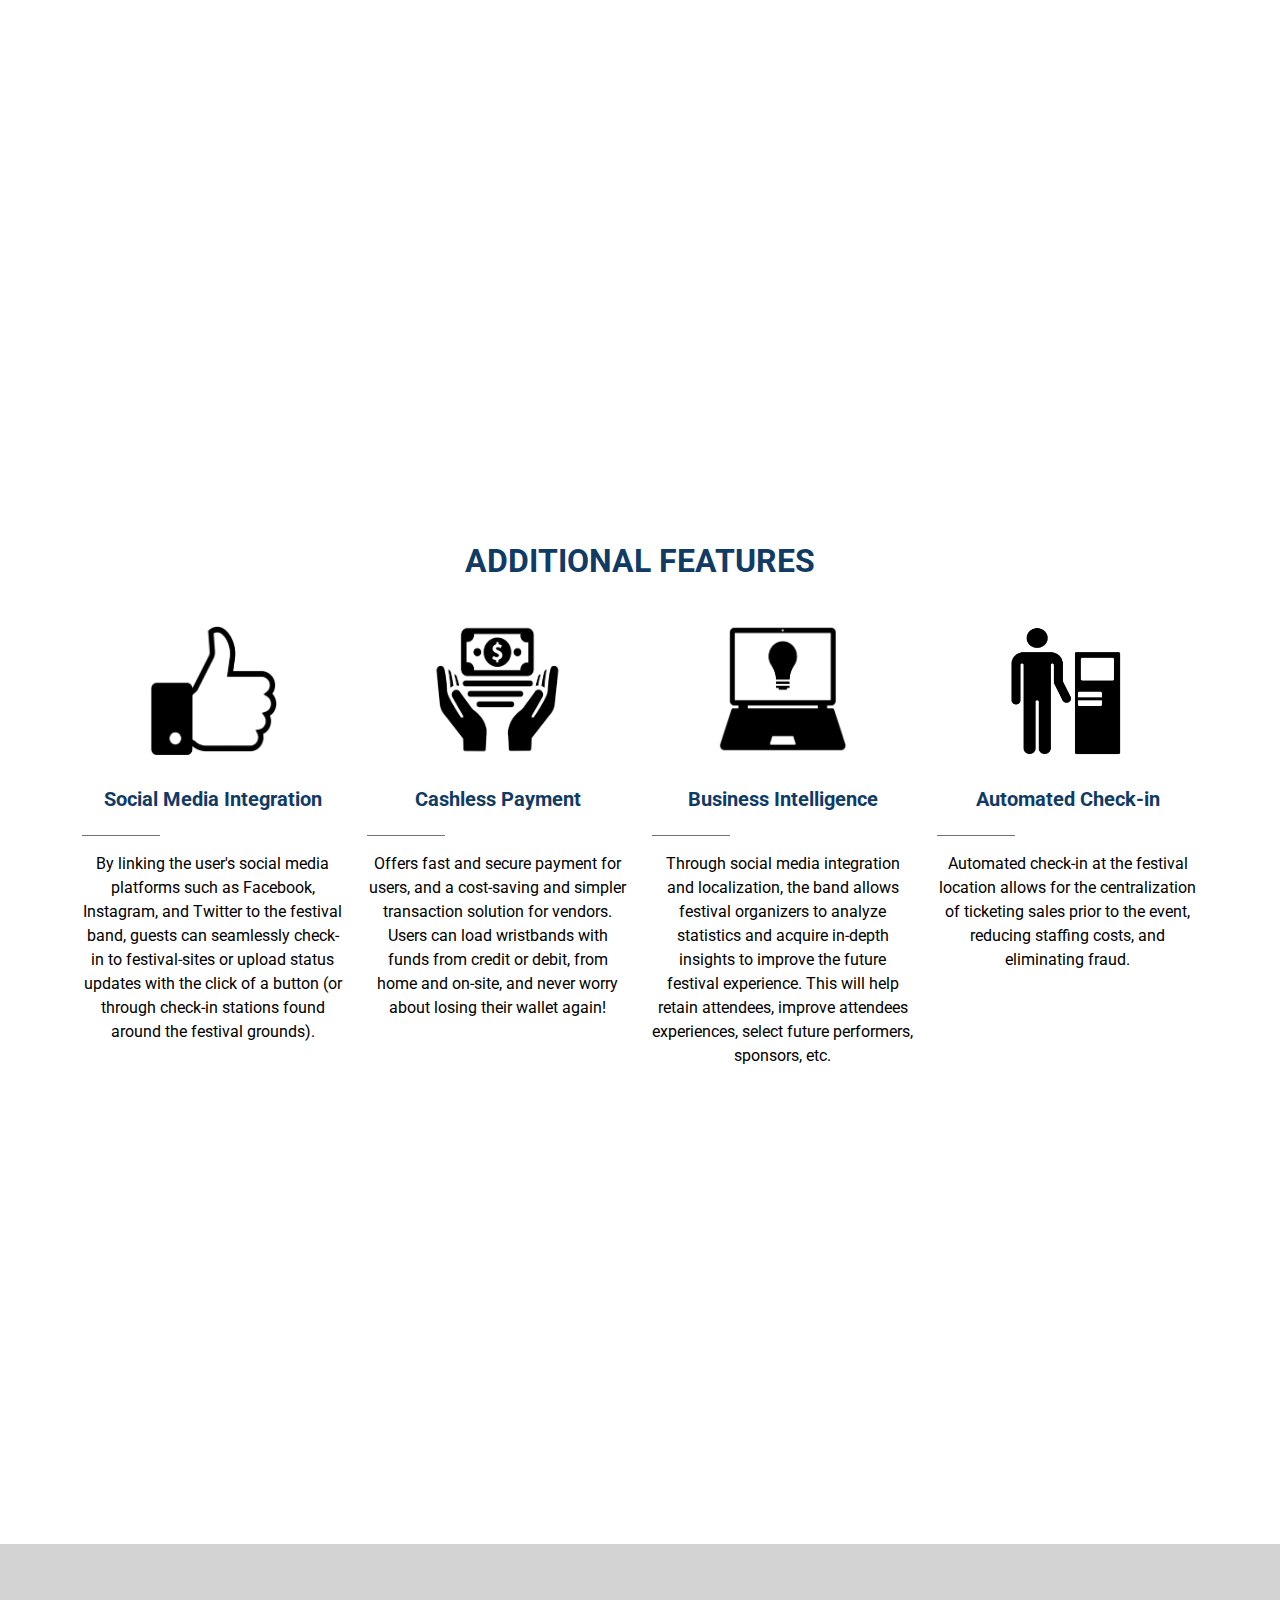
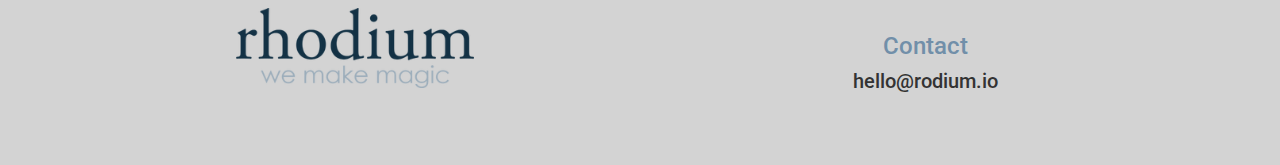
==== commit fc82b676: "changed text" ====
--- a/index.html
+++ b/index.html
@@ -14,7 +14,7 @@
     <script src="js/parallax.min.js"></script>
     <link rel="icon" href="img/favicon.ico">
     
-
+    <script src="js/wow.min.js"></script>
     <script>
         new WOW().init();
         new parallax().init():
@@ -72,9 +72,9 @@
 
     <div id="stage" >
         <div class="container">
-        <div id="stage-caption" class=" col-sm-12 wow social fadeInDown animated"  data-wow-delay="5s" >
+        <div id="stage-caption" class=" col-sm-12 animated fadeInDown"  data-wow-delay="5s" >
             <h1 class="col-sm-12 display-3" style="color:white; ;">Band Together</h1>
-            <p class="dis col-sm-12" style="font-weight: bold; color:white; ">Doubling as both a safety device and an interactive social tool, here is a wristband that makes your festival experience unlike any other. Link up. Keep safe. Be free.</p>
+            <p class="dis col-sm-12" style="font-weight: bold; color:white; ">Mate Band, the unique festival wristband that provides a one-of-a-kind festival experience while focusing on creating a safe and sociable environment. Experience the future of festivals.</p>
         </div>
         </div>
     </div>
@@ -106,7 +106,7 @@
 						<section id="section-fillup-1">
                             <div class="feature-content">
                             <div class="col-md-6 hidden-sm-down social  slideInLeft animated" data-wow-duration="2s">
-                                <img src="img/locator.png" height="390" width="430"" alt="lol"> 
+                                <img src="img/locator.png" height="280" width="330" alt="lol"> 
                             </div>
                             <div class="col-md-6 social animated fadeIn">
                                 <h6>CONNECTIVITY</h6>
@@ -127,14 +127,14 @@
                                 <!--<a href="" role="button" class="btn my-button btn-secondary-outline btn-lg">Learn More</a>-->
                             </div>
                             <div class="col-md-6 text-sm-center hidden-sm-down social slideInRight animated" data-wow-duration="2s">
-                                <img src="img/crowd.png" alt="">
+                                <img src="img/crowd.png" height="300" width="370" alt="">
                             </div>
                             </div>
                         </section>
 						<section id="section-fillup-3">
                             <div class="feature-content">
                             <div class="col-md-6 hidden-sm-down social slideInLeft animated" data-wow-duration="2s">
-                                <img src="img/empower.png" alt="lol"> 
+                                <img src="img/empower.png" height="300" width="370" alt="lol"> 
                             </div>
                             <div class="col-md-6 col-md-offset-1 social fadeIn animated">
                                 <h6>EMPOWERMENT</h6>
@@ -164,7 +164,7 @@
                     <div class="hidden-sm-down"><center><img src="img/socialmedia.png" alt="Card image cap"></center></div>
                     <center><h5 style="color:#103b65; font-weight:bold;">Social Media Integration</h5></center>
                     <hr class="hidden-md-up" noshade>
-                    <p class="card-text"> Provide an engaging event for users. Connects sponsors with users directly. Easily like, favorite, retweet, share something with the click of a button. </p>
+                    <p class="card-text"> By linking the user's social media platforms such as Facebook, Instagram, and Twitter to the festival band, guests can seamlessly check-in to festival-sites or upload status updates with the click of a button (or through check-in stations found around the festival grounds). </p>
                 </div>
                 <div class="card col-md-3 ">
                     <div class="hidden-sm-down"><center><img src="img/cash.png" alt="Card image cap"></center></div>
--- a/css/styles.css
+++ b/css/styles.css
@@ -124,6 +124,7 @@
     font-weight: 200;
     max-width: 60rem;
     text-align: center;
+    animation-delay: .5s;
 }
 
 #stage-caption h1{
@@ -145,8 +146,8 @@
     padding-bottom: 8rem;
     padding-top: 2rem;
     overflow: hidden;
-    min-height: 600px;
-    max-height:600px;
+    min-height: 400px;
+    max-height:400px;
 }
 
 @media screen and (max-width: 780px) {
@@ -187,7 +188,7 @@
 }
 
 .parallax-section {
-  height: 600px;
+  height: 400px;
   width: 100%;
 }
 
@@ -200,8 +201,8 @@
 
 .album {
 
-  padding-top: 7rem;
-  padding-bottom: 3rem;
+  padding-top: 3rem;
+  padding-bottom: 2rem;
   background-color: WHITE;
 }
 
